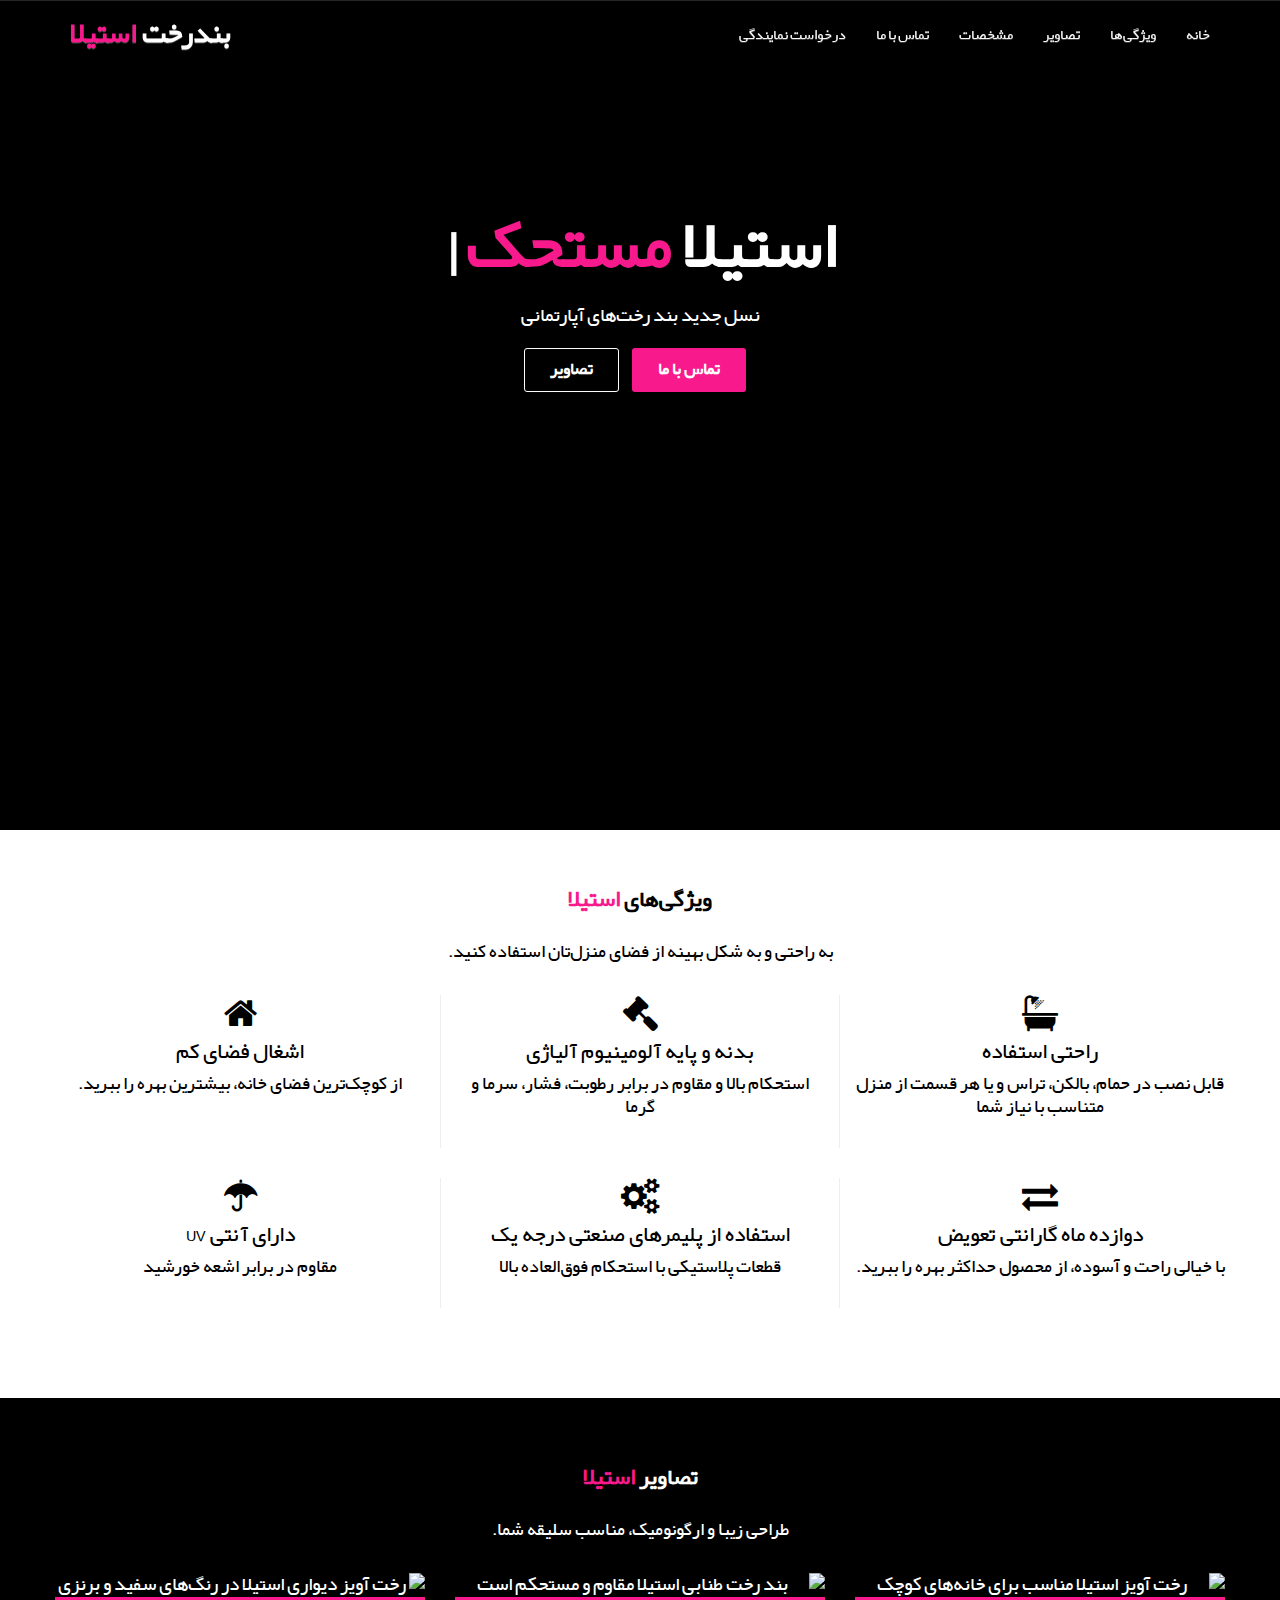
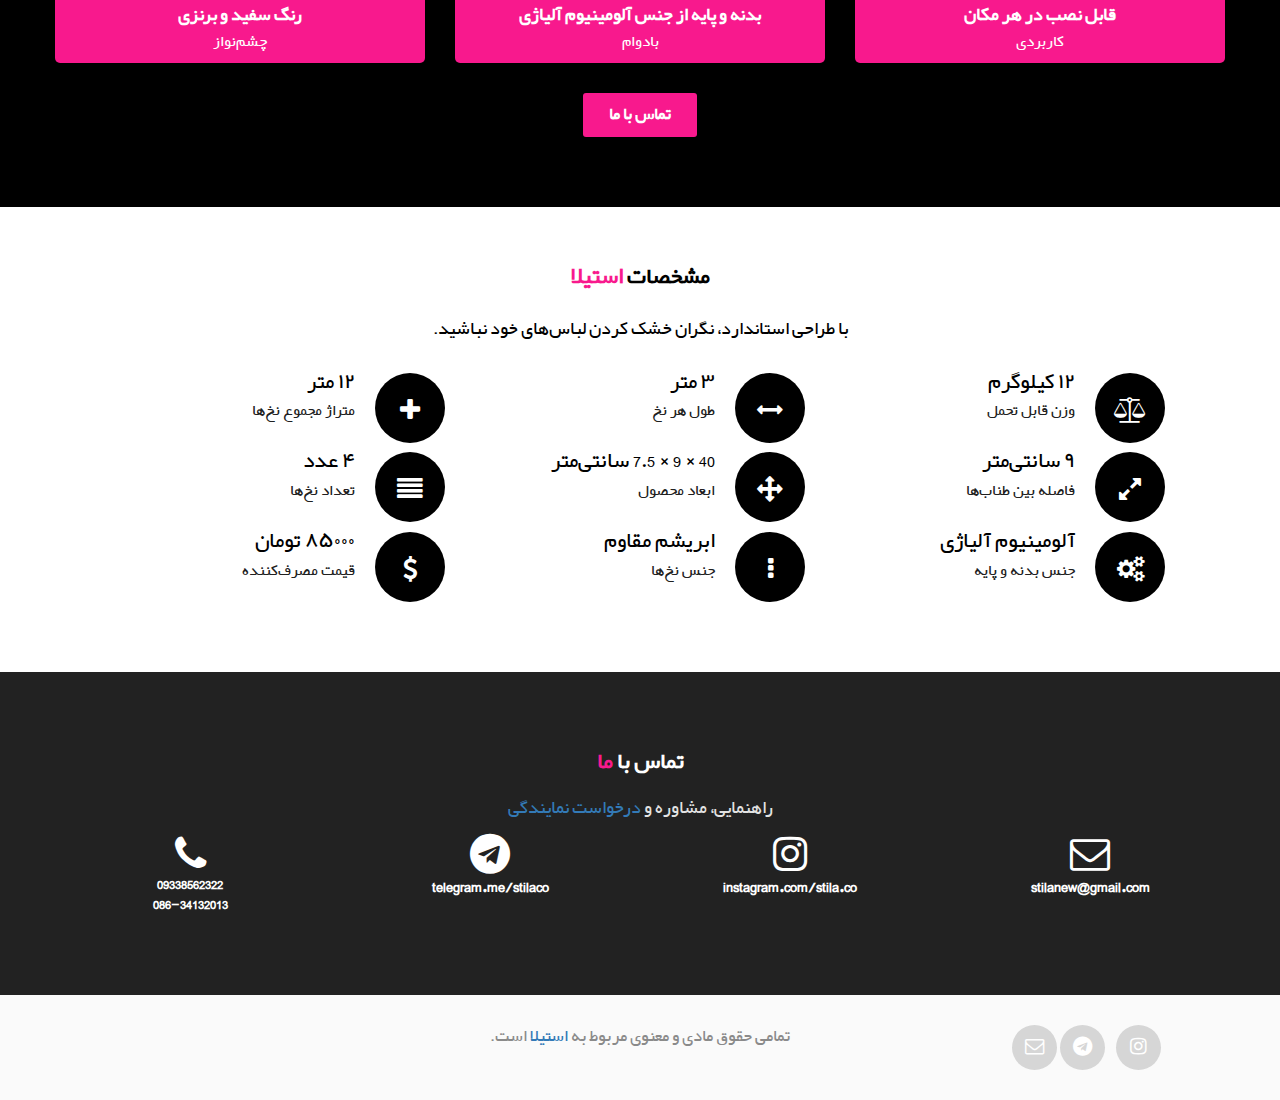
==== index.html @ daf2edff "Update price" ====
<!DOCTYPE html>
<html>
<head>
	<meta http-equiv="content-language" content="fa" />
	<meta charset="UTF-8" />
	<meta name="viewport" content="width=devidev-width, initial-scale=1.0, maximum-scale=1.0, user-scalable=no">
	<meta http-equiv="X-UA-Compatible" content="IE=edge">
	<title>بندرخت آپارتمانی استیلا | Stila</title>
  <link href="https://maxcdn.bootstrapcdn.com/font-awesome/4.7.0/css/font-awesome.min.css" rel="stylesheet">
	<link rel="stylesheet" type="text/css" href="css/magnific-popup.css">
	<link rel="stylesheet" type="text/css" href="library/bootstrap/css/bootstrap-theme.min.css">
	<link rel="stylesheet" type="text/css" href="library/bootstrap/css/bootstrap.css">
	<link rel="stylesheet" type="text/css" href="css/style.css">
  <link rel="stylesheet" type="text/css" href="css/responsive.css">
	<link rel="stylesheet" type="text/css" href="css/color/rose.css">

	<script type="text/javascript">
			window.heap=window.heap||[],heap.load=function(e,t){window.heap.appid=e,window.heap.config=t=t||{};var r=t.forceSSL||"https:"===document.location.protocol,a=document.createElement("script");a.type="text/javascript",a.async=!0,a.src=(r?"https:":"http:")+"//cdn.heapanalytics.com/js/heap-"+e+".js";var n=document.getElementsByTagName("script")[0];n.parentNode.insertBefore(a,n);for(var o=function(e){return function(){heap.push([e].concat(Array.prototype.slice.call(arguments,0)))}},p=["addEventProperties","addUserProperties","clearEventProperties","identify","removeEventProperty","setEventProperties","track","unsetEventProperty"],c=0;c<p.length;c++)heap[p[c]]=o(p[c])};
				heap.load("3567382920");
	</script>
</head>
<body class="rtl">
    <div class="preloader">
    <div class="loader theme_background_color">
        <span></span>
    </div>
</div>
<div class="wrapper">
    <nav  class=" nim-menu navbar navbar-default navbar-fixed-top">
      <div class="container">
        <div class="navbar-header">
          <button type="button" class="navbar-toggle collapsed" data-toggle="collapse" data-target="#bs-example-navbar-collapse-1">
            <span class="sr-only">تغییر ناوبری</span>
            <span class="icon-bar"></span>
            <span class="icon-bar"></span>
            <span class="icon-bar"></span>
          </button>
            <a class="navbar-brand" href="index.html">بندرخت <span class="themecolor">استیلا</span></a>
        </div>

        <div class="collapse navbar-collapse" id="bs-example-navbar-collapse-1">
          <ul class="nav navbar-nav navbar-right">
            <li><a href="#home" class="page-scroll">خانه</a></li>
            <li><a href="#features" class="page-scroll">ویژگی‌ها</a></li>
            <li><a href="#pictures" class="page-scroll">تصاویر</a></li>
             <li><a href="#specifications" class="page-scroll">مشخصات</a></li>
            <li><a href="#contactUs" class="page-scroll">تماس با ما</a></li>
			<li><a href="DealerRequest.html" class="page-scroll">درخواست نمایندگی</a></li>
          </ul>
        </div>
      </div>
    </nav>

   <section class="main-heading" id="home">
       <div class="overlay">
           <div class="container">
               <div class="row">
                   <div class="main-heading-content col-md-12 col-sm-12 text-center">
        <h1 class="main-heading-title">استیلا <span class="main-element themecolor" data-elements="مستحکم,مقاوم در برابر رطوبت,کم‌جا"></span></h1>
				<p class="main-heading-text">
					<br/>
					نسل جدید بند رخت‌های آپارتمانی
				</p>
        <div class="btn-bar">
          <a href="#contactUs" class="btn btn-custom theme_background_color page-scroll">تماس با ما</a>
          <a href="#pictures" class="btn btn-custom-outline page-scroll">تصاویر</a>
        </div>
      </div>
               </div>
           </div>
       </div>

   </section>
	 <section class="aboutus white-background black" id="features">
	     <div class="container">
	         <div class="row">
	             <div class="col-md-12 text-center black">
	                 <h3 class="title">ویژگی‌های <span class="themecolor">استیلا</span></h3>
	                 <p class="a-slog">به راحتی و به شکل بهینه از فضای منزل‌تان استفاده کنید.</p>
	             </div>
	         </div>
	         <div class="gap">

	         </div>

	         <div class="row about-box">
	          <div class="col-sm-4 text-center">
	            <div class="margin-bottom">
	              <i class="fa fa-home"></i>
	              <h4>اشغال فضای کم</h4>
	              <p class="black">از کوچک‌ترین فضای خانه، بیشترین بهره را ببرید.</p>
	            </div>
	          </div>
	          <div class="col-sm-4 about-line text-center">
	            <div class="margin-bottom">
	              <i class="fa fa-gavel"></i>
	              <h4>بدنه و پایه آلومینیوم آلیاژی</h4>
	              <p class="black">استحکام بالا و مقاوم در برابر رطوبت، فشار، سرما و گرما</p>
	            </div>
	          </div>
	          <div class="col-sm-4 text-center">
	            <div class="margin-bottom">
	              <i class="fa fa-bath"></i>
	              <h4>راحتی استفاده</h4>
	              <p class="black">قابل نصب در حمام، بالکن، تراس و یا هر قسمت از منزل متناسب با نیاز شما</p>
	            </div>
	          </div>
	        </div>

					<div class="row about-box">
					 <div class="col-sm-4 text-center">
						 <div class="margin-bottom">
							 <i class="fa fa-umbrella"></i>
							 <h4>دارای آنتی UV</h4>
							 <p class="black">مقاوم در برابر اشعه خورشید</p>
						 </div>
					 </div>
					 <div class="col-sm-4 about-line text-center">
						 <div class="margin-bottom">
							 <i class="fa fa-gears"></i>
							 <h4>استفاده از پلیمرهای صنعتی درجه یک</h4>
							 <p class="black">قطعات پلاستیکی با استحکام فوق‌العاده بالا</p>
						 </div>
					 </div>
					 <div class="col-sm-4 text-center">
						 <div class="margin-bottom">
							 <i class="fa fa-exchange"></i>
							 <h4>دوازده ماه گارانتی تعویض</h4>
							 <p class="black">با خیالی راحت و آسوده، از محصول حداکثر بهره را ببرید.</p>
						 </div>
					 </div>
				 </div>
	     </div>
	 </section>

	 <section class="recent-works text-center" id="pictures">
	  <div class="container">
	    <div class="row">
	      <div class="col-md-12">
	          <h3 class="title">تصاویر <span class="themecolor">استیلا</span></h3>
	        <p class="a-slog">طراحی زیبا و ارگونومیک، مناسب سلیقه شما.</p>
	      </div>
	    </div>

	    <div class="gap"></div>

	    <div class="row">
	      <div class="col-sm-4 port-item margin-bottom">
	        <div class="item-img-wrap">
	          <img src="http://cdn.persiangig.com/preview/GO9xUF6OtG/stila-1.jpg" class="img-responsive" alt="رخت آویز دیواری استیلا در رنگ‌های سفید و برنزی">
	          <div class="item-img-overlay">
	            <a href="http://cdn.persiangig.com/preview/GO9xUF6OtG/stila-1.jpg" class="show-image">
	              <span></span>
	            </a>
	          </div>
	        </div>
	        <div class="work-desc">
	          <h3><a href="#">رنگ سفید و برنزی</a></h3>
	          <span>چشم‌نواز</span>
	        </div>
	      </div>

	      <div class="col-sm-4 port-item margin-bottom">
	        <div class="item-img-wrap">
	          <img src="http://cdn.persiangig.com/preview/sjiJrExF4H/stila-2.jpg" class="img-responsive" alt="بند رخت طنابی استیلا مقاوم و مستحکم است">
	          <div class="item-img-overlay">
	            <a href="http://cdn.persiangig.com/preview/sjiJrExF4H/stila-2.jpg" class="show-image">
	              <span></span>
	            </a>
	          </div>
	        </div>
	        <div class="work-desc">
	          <h3><a href="#">بدنه و پایه از جنس آلومینیوم آلیاژی</a></h3>
	          <span>بادوام</span>
	        </div>
	      </div>

	      <div class="col-sm-4 port-item margin-bottom">
	        <div class="item-img-wrap">
	          <img src="http://cdn.persiangig.com/preview/E7nZvUvZP0/stila-3.jpg" class="img-responsive" alt="رخت آویز استیلا مناسب برای خانه‌های کوچک">
	          <div class="item-img-overlay">
	            <a href="http://cdn.persiangig.com/preview/E7nZvUvZP0/stila-3.jpg" class="show-image">
	              <span></span>
	            </a>
	          </div>
	        </div>
	        <div class="work-desc">
	          <h3><a href="#">قابل نصب در هر مکان</a></h3>
	          <span>کاربردی</span>
	        </div>
	      </div>
	    </div>

	    <div class="row">
	      <div class="col-md-12 text-center">
	        <a href="#contactUs" class="btn btn-custom theme_background_color">تماس با ما</a>
	      </div>
	    </div>

	  </div>
	</section>

	<section class="services white-background black" id="specifications">
	  <div class="container">
	    <div class="row text-center">
	      <div class="col-md-12">
	          <h3 class="title">مشخصات <span class="themecolor">استیلا</span></h3>
	        <p class="a-slog">با طراحی استاندارد، نگران خشک کردن لباس‌های خود نباشید.</p>
	      </div> <!-- /col -->
	    </div> <!-- /row -->
	    <div class="gap"></div>

	    <div class="row">
	      <div class="col-sm-4">
	        <div class="nim-service margin-bottom">
	          <i class="fa fa-plus"></i>
	          <div class="nim-service-detail">
	            <h4>۱۲ متر</h4>
	            <p>متراژ مجموع نخ‌ها</p>
	          </div>
	        </div>
	      </div>

	      <div class="col-sm-4">
	        <div class="nim-service margin-bottom">
	          <i class="fa fa-arrows-h"></i>
	          <div class="nim-service-detail">
	            <h4>۳ متر</h4>
	            <p>طول هر نخ</p>
	          </div>
	        </div>
	      </div>

	      <div class="col-sm-4">
	        <div class="nim-service margin-bottom">
	          <i class="fa fa-balance-scale"></i>
	          <div class="nim-service-detail">
	            <h4>۱۲ کیلوگرم</h4>
	            <p>وزن قابل تحمل</p>
	          </div>
	        </div>
	      </div>
	    </div>

	    <div class="row">
	      <div class="col-sm-4">
	        <div class="nim-service margin-bottom">
	          <i class="fa fa-align-justify"></i>
	          <div class="nim-service-detail">
	            <h4>۴ عدد</h4>
	            <p>تعداد نخ‌ها</p>
	          </div>
	        </div>
	      </div>

	      <div class="col-sm-4">
	        <div class="nim-service margin-bottom">
	          <i class="fa fa-arrows"></i>
	          <div class="nim-service-detail">
	            <h4>40 × 9 × 7.5 سانتی‌متر</h4>
	            <p>ابعاد محصول</p>
	          </div>
	        </div>
	      </div>

	      <div class="col-sm-4">
	        <div class="nim-service margin-bottom">
	          <i class="fa fa-expand"></i>
	          <div class="nim-service-detail">
	            <h4>۹ سانتی‌متر</h4>
	            <p>فاصله بین طناب‌ها</p>
	          </div>
	        </div>
	      </div>
	    </div>

        <div class="row">
	      <div class="col-sm-4">
	        <div class="nim-service margin-bottom">
	          <i class="fa fa-usd"></i>
	          <div class="nim-service-detail">
	            <h4>۸۵۰۰۰ تومان</h4>
	            <p>قیمت مصرف‌کننده</p>
	          </div>
	        </div>
	      </div>

	      <div class="col-sm-4">
	        <div class="nim-service margin-bottom">
	          <i class="fa fa-ellipsis-v "></i>
	          <div class="nim-service-detail">
	            <h4>ابریشم مقاوم</h4>
	            <p>جنس نخ‌ها</p>
	          </div>
	        </div>
	      </div>

	      <div class="col-sm-4">
	        <div class="nim-service margin-bottom">
	          <i class="fa fa-gears"></i>
	          <div class="nim-service-detail">
	            <h4>آلومینیوم آلیاژی</h4>
	            <p>جنس بدنه و پایه</p>
	          </div>
	        </div>
	      </div>
	    </div>

	  </div>
	</section>

	<section class="sub-form text-center" id="contactUs">
	  <div class="container">
	    <div class="col-md-12">
	        <h3 class="title">تماس با <span class="themecolor">ما</span></h3>
	            <p class="lead">
				راهنمایی، مشاوره و 
				<a href="DealerRequest.html" title="درخواست اخذ نمایندگی محصولات استیلا">درخواست نمایندگی</a>
				</p>
	    </div>
			<div class="row">
				 <div class="col-md-3 col-sm-6">
						 <div class="our-stats-box text-center">
								 <div class="our-stat-icon">
										 <span class="fa fa-phone"></span>
								 </div>
								 <div class="our-stat-info">
										 <h5>09338562322</h5>
										 <h5>086-34132013</h5>
								 </div>
						 </div>
				 </div>
				 <div class="col-md-3 col-sm-6">
					 <div class="our-stats-box text-center">
							 <div class="our-stat-icon">
									 <span class="fa fa-telegram"></span>
							 </div>
							 <div class="our-stat-info">
								 		<a href="https://www.telegram.me/stilaco" title="تلگرام بند رخت آپارتمانی استیلا را دنبال کنید" target="_blank">telegram.me/stilaco</a>
							 </div>
					 </div>
				 </div>
				 <div class="col-md-3 col-sm-6">
					 <div class="our-stats-box text-center">
							 <div class="our-stat-icon">
									 <span class="fa fa-instagram"></span>
							 </div>
							 <div class="our-stat-info">
										<a href="https://www.instagram.com/stila.co" title="اینستاگرام بندرخت دیواری استیلا را دنبال کنید" target="_blank">instagram.com/stila.co</a>
							 </div>
					 </div>
				 </div>
				 <div class="col-md-3 col-sm-6">
					 <div class="our-stats-box text-center">
							 <div class="our-stat-icon">
									 <span class="fa fa-envelope-o"></span>
							 </div>
							 <div class="our-stat-info">
										<a href="mailto:stilanew@gmail.com?Subject=feedback%20via%20stilaco.com" target="_blank" title="نظرات و پیشنهادات خود را برای ما ارسال کنید">stilanew@gmail.com</a>
							 </div>
					 </div>
				 </div>
			</div>
	  </div>
	</section>

	<footer class="site-footer section-spacing text-center " id="contactUs">
	  <div class="container">
	    <div class="row">
	      <div class="col-md-3">

	      </div>
	      <div class="col-md-6"> <small>تمامی حقوق مادی و معنوی مربوط به<a href="http://stilaco.com"> استیلا </a>است.</small></div>
	      <div class="col-md-3">
	        <ul class="social">
	          <li><a href="https://www.instagram.com/stila.co" target="_blank" title="اینستاگرام استیلا را دنبال کنید"><i class="fa fa-instagram "></i></a></li>
	          <li><a href="https://www.telegram.me/stilaco" target="_blank" title="از طریق تلگرام رخت آویز استیلا با ما در ارتباط باشید"><i class="fa fa-telegram"></i></a></li>
	          <li><a href="mailto:stilanew@gmail.com?Subject=feedback%20via%20stilaco.com" target="_blank" title="نظرات و پیشنهادات خود را برای ما ارسال کنید"><i class="fa fa-envelope-o"></i></a></li>
	        </ul>
	      </div>
	    </div>
	  </div>
	</footer>
</div>

	<script src="library/modernizr.custom.97074.js"></script>
	<script src="library/jquery-1.11.3.min.js"></script>
	<script src="library/bootstrap/js/bootstrap.js"></script>
	<script type="text/javascript" src="js/jquery.easing.1.3.js"></script>
	<script src="js/plugins.js"></script>
	<script src="js/typed.js"></script>
	<script src="js/fappear.js"></script>
	<script src="js/common.js"></script>

</body>


</html>
---- css/style.css ----
/*
++++++++++++++++++++++++++++++++++++++++++++++++++++++
AUTHOR : Vijayan PP
PROJECT : Nim-MUTLIT PURPOSE LANDING PAGE TEMPLATE
VERSION : 1.1
++++++++++++++++++++++++++++++++++++++++++++++++++++++
*/



/*++++++++++++++++++++++++++++++++++++++++++++++++++++++
	INDEX
++++++++++++++++++++++++++++++++++++++++++++++++++++++
	1> IMPORT FONTS
	2> RESET
	3> GENERAL
        4> TYPOGRAPHY
        5> BUTTON
        6> PRELOADER
	7> NAVIGATION
        8> MAIN HEADER
        9> ABOUT US
       10> OUR WORKS
       11> OUR TEAM
       12> INSPIRATION
       13> TESTIMONIAL
       14> OUR STATS
       15> SERVICES
       16> CONTACT US
       17> SITE-FOOTER
       18> ANIMATION


-------------------------------------------------------*/





/*++++++++++++++++++++++++++++++++++++++++++++++++++++++
	IMPORT FONTS
++++++++++++++++++++++++++++++++++++++++++++++++++++++*/
@font-face{font-family:'yekan';src:url('../font/Yekan/Yekan.eot');src:url('../font/Yekan/Yekan.eot?#iefix') format('embedded-opentype'),url('../font/Yekan/Yekan.woff') format('woff'),url('../font/Yekan/Yekan.ttf') format('truetype'),url('../font/Yekan/Yekan.svg') format('svg');font-weight:normal;font-style:normal}

@import url('http://fonts.googleapis.com/css?family=Roboto:400,900italic,900,700italic,700,500italic,500,400italic,300italic,300,100italic,100');
@import url('http://fonts.googleapis.com/css?family=Open+Sans:300italic,400italic,600italic,700italic,800italic,400,300,600,700,800');


/*++++++++++++++++++++++++++++++++++++++++++++++++++++++
	RESET
++++++++++++++++++++++++++++++++++++++++++++++++++++++*/

*{
	padding: 0;
	margin: 0;
	vertical-align: baseline;
}

html
{
    -webkit-font-smoothing:antialiased;
}

body,div,dl,dt,dd,ul,ol,li,h1,h2,h3,h4,h5,h6,pre,form,fieldset,p,blockquote,hr,th,td {
	margin:0;
	padding:0;
}

/*++++++++++++++++++++++++++++++++++++++++++++++++++++++
	GENERAL
++++++++++++++++++++++++++++++++++++++++++++++++++++++*/
body {
	color: #fff;
	font: normal 16px "Roboto", "Helvetica Neue", Helvetica, Arial, sans-serif;
	font-weight: 300;
	background-color: #000;
	overflow-x: hidden;
	line-height: 1.5;
  font-family: yekan,'Lato', sans-serif;
	text-rendering: optimizeLegibility !important;
	-webkit-font-smoothing: antialiased !important;

}



h1 strong{
	font-weight: 900;
}
h2{
	;
	line-height: 20px;
	margin:  0;
}
h3{
font-size: 1.2em;
font-weight: 900;
}

h5{

	font-weight: 700;
	line-height: 20px;
}
p{
font-family: yekan,'Open Sans', sans-serif;
font-size:0.93em;
}


a{
  text-decoration: none !important;
  transition:all 0.3s linear;
  -webkit-transition:all 0.3s linear;
  -moz-transition:all 0.3s linear;
  -ms-transition:all 0.3s linear;
   -o-transition:all 0.3s linear;

}
ul
{
    list-style: none;
    margin:0;
    padding:0;
}
.rtl{direction:rtl}
.ltr{direction:ltr}
.text-capitalize
{
    text-transform: uppercase;
}

p.intro{
	font-size:0.9em;
	margin: 14px 0;
	line-height: 24px;
	font-family: yekan,'Open Sans', sans-serif;
}
.relative
{
    position:relative;
}
.wrapper
{
    width:100%;
    height:100%;
    position:relative;

}

.rightText
{
text-align:justify;
}
.leftText
{
  text-align:left;
}
.RightText
{
   text-align:right;
}
.top10
{
    margin-top:1.2em;
}
.top20
{
  margin-top:1.3em;
}
.top30
{
  margin-top:2em;
}
.top40
{
    margin-top:2.2em;
}

.margin-top {
	margin-top: 30px;
}
.margin-bottom {
	margin-bottom: 30px;
}

.a-slog {
	font-size:0.93em;
	max-width: 450px;
	margin:0 auto;
        padding-top:10px;
}

.gap
{
    width:100%;
    height:2em;
}
.title {
	font-weight: 700;
	letter-spacing: 0.02em;
	text-transform: uppercase;
	font-family: yekan,'Roboto Slab', serif;
	margin-bottom: 20px;
}
.scroll-block {
  height: 100%;
  overflow-x: hidden;
  overflow-y: auto;
  -webkit-overflow-scrolling: touch;
}
/*	TYPOGRAPHY
------------------------------*/
h1, h2, h3, h4, h5, h6,
.h1, .h2, .h3, .h4, .h5, .h6{
	font-family: yekan,'Roboto', sans-serif;
	margin: 0;
}

/*	BUTTON
------------------------------*/
.btn {
    font-size: 14px;
    font-family: yekan,'Source Sans Pro', sans-serif;
    text-transform: uppercase;
    border-radius: 0;
}
.btn:focus,.btn:active {
    outline: none;
    color: #ffffff;
}
.btn-custom{
	border-radius: 3px;
	padding: 0.8em 1.8em;
	color: #fff;
	font-weight: 700;
	-webkit-transition: all .5s ease-out;
	-moz-transition: all .5s ease-out;
	transition: all .5s ease-out;
	text-transform: uppercase;
}
.btn-custom:hover,.btn-custom:focus{
    color: #fff;
}
.btn-custom-outline {
	border-radius: 3px;
	padding: 0.8em 1.8em;
	color: #fff;
	font-weight: 700;
	-webkit-transition: all .5s ease-out;
	transition: all .5s ease-out;
	text-transform: uppercase;
	background-color: transparent;
	border-color: #ffffff;
}
.btn-custom-outline:hover,.btn-custom-outline:focus{
	color: #ffffff;
	background-color: rgba(255,255,255,.5);
}
.btn-bar a{
	margin-right: 10px;
}

/*	PRELOADER
------------------------------*/

div.preloader {
    position: fixed;
    left: 0;
    top: 0;
    z-index: 9999;
    width: 100%;
    height: 100%;
    overflow: visible;
    background-color: #f7f7f7;
}

@-webkit-keyframes loader {
    0%, 10%, 100% {
        width: 80px;
        height: 80px;
    }
    65% {
        width: 150px;
        height: 150px;
    }
}

@keyframes loader {
    0%, 10%, 100% {
        width: 80px;
        height: 80px;
    }
    65% {
        width: 150px;
        height: 150px;
    }
}

.loader {
    position: absolute;
    top: 50%;
    left: 50%;
    width: 80px;
    height: 80px;
    -webkit-transform: translate(-50%, -50%) rotate(45deg) translate3d(0, 0, 0);
    transform: translate(-50%, -50%) rotate(45deg) translate3d(0, 0, 0);
    -webkit-animation: loader 1.2s infinite ease-in-out;
    animation: loader 1.2s infinite ease-in-out;
    border-radius:50%;
    -webkit-border-radius:50%;
    -moz-border-radius:50%;
}

.loader span {
    position: absolute;
    display: block;
    width: 40px;
    height: 40px;
    left:50%;
    margin-left:-20px;
    top:50%;
    margin-top:20px;
    border-radius:50%;
    -webkit-animation: loaderBlock 1.2s infinite ease-in-out both;
    animation: loaderBlock 1.2s infinite ease-in-out both;
    background:#000;
}

.loader span:nth-child(1) {
    top: 0;
    left: 0;
}

.loader span:nth-child(2) {
    top: 0;
    right: 0;
    -webkit-animation: loaderBlockInverse 1.2s infinite ease-in-out both;
    animation: loaderBlockInverse 1.2s infinite ease-in-out both;
}

.loader span:nth-child(3) {
    bottom: 0;
    left: 0;
    -webkit-animation: loaderBlockInverse 1.2s infinite ease-in-out both;
    animation: loaderBlockInverse 1.2s infinite ease-in-out both;
}

.loader span:nth-child(4) {
    bottom: 0;
    right: 0;
}


/*	RAMSH-STYLE STARTS HERE
------------------------------*/

/* Navigation */
.nim-menu{
	padding: 10px;
	transition: all 0.8s;
        background:#000;
        border-bottom:none;
        transition:all 0.4s ease-in;
        -webkit-transition:all 0.4s ease-in;
        -moz-transition:all 0.4s ease-in;
        -ms-transition:all 0.4s ease-in;

}

.nim-menu a.navbar-brand {
text-transform: uppercase;
font-size: 1.5em;
font-weight: 900;
color:#fff;
}


.navbar-nav > li{float:right}
.nim-menu.navbar-default .navbar-nav > li > a {

	color: #fafafa;
	letter-spacing: 1px;
        font-size:.73em;
       //text-shadow:1px 0px rgba(0,0,0,0.5);
}

.navbar-default .navbar-nav > .active > a,
.navbar-default .navbar-nav > .active > a:hover,
.navbar-default .navbar-nav > .active > a:focus {

	background-color: transparent;
	font-weight: 700;

}

.navbar-toggle {
	border-radius:20%;
        transition:all 1s;

	}
.navbar-default .navbar-toggle:hover,
.navbar-default .navbar-toggle:focus {
	box-shadow:2px 2px 3px 3px rgba(0,0,0,0.4);
        -webkit-box-shadow:2px 2px 3px 3px rgba(0,0,0,0.4);
        -moz-box-shadow:2px 2px 3px 3px rgba(0,0,0,0.4);
        -ms-box-shadow:2px 2px 3px 3px rgba(0,0,0,0.4);
	}
.navbar-default .navbar-toggle:hover>.icon-bar {
	background-color: #FFF;
	}



/*	MAIN HEADING
------------------------------*/



.main-heading
{
   background: url("http://cdn.persiangig.com/preview/OZWYBVAGw1/Stila_main_bg_2.jpg") center center no-repeat;
	background-size:contain;
	background-attachment: fixed;
	color: #cfcfcf;
        margin-top:80px;
}

.overlay{
	background: -moz-linear-gradient(top,  rgba(0,0,0,0.8) 0%, rgba(0,0,0,0.73) 17%, rgba(0,0,0,0.66) 35%, rgba(0,0,0,0.55) 62%, rgba(0,0,0,0.4) 100%); /* FF3.6+ */
	background: -webkit-gradient(linear, left top, left bottom, color-stop(0%,rgba(0,0,0,0.8)), color-stop(17%,rgba(0,0,0,0.73)), color-stop(35%,rgba(0,0,0,0.66)), color-stop(62%,rgba(0,0,0,0.55)), color-stop(100%,rgba(0,0,0,0.4))); /* Chrome,Safari4+ */
	background: -webkit-linear-gradient(top,  rgba(0,0,0,0.8) 0%,rgba(0,0,0,0.73) 17%,rgba(0,0,0,0.66) 35%,rgba(0,0,0,0.55) 62%,rgba(0,0,0,0.4) 100%); /* Chrome10+,Safari5.1+ */
	background: -o-linear-gradient(top,  rgba(0,0,0,0.8) 0%,rgba(0,0,0,0.73) 17%,rgba(0,0,0,0.66) 35%,rgba(0,0,0,0.55) 62%,rgba(0,0,0,0.4) 100%); /* Opera 11.10+ */
	background: -ms-linear-gradient(top,  rgba(0,0,0,0.8) 0%,rgba(0,0,0,0.73) 17%,rgba(0,0,0,0.66) 35%,rgba(0,0,0,0.55) 62%,rgba(0,0,0,0.4) 100%); /* IE10+ */
	background: linear-gradient(to bottom,  rgba(0,0,0,0.8) 0%,rgba(0,0,0,0.73) 17%,rgba(0,0,0,0.66) 35%,rgba(0,0,0,0.55) 62%,rgba(0,0,0,0.4) 100%); /* W3C */
	filter: progid:DXImageTransform.Microsoft.gradient( startColorstr='#cc000000', endColorstr='#66000000',GradientType=0 ); /* IE6-9 */
	//background-attachment: fixed;
        height:auto;
        height:100%;
        position:relative;
}

.overlay > .container
{
    padding:170px 0px;
}

.main-heading >.overlay
{
    height: 750px;
}
p.lead
{
   position:relative;
   top:5px;
   color:#e3e3e3;
   font-size:0.93em;

}

.main-heading-content {
	-webkit-transform: translateY(-50%);
	-ms-transform: translateY(-50%);
	transform: translateY(-50%);
	position: absolute;
	top: 30%;
	left: 0;
	right: 0;
}

.main-heading-title {
	font-weight: 900;
	color: #ffffff;
	text-transform: uppercase;
	font-size:3.5em;
	text-shadow: rgba(0,0,0,0.498039) 2px 2px 2px;
	letter-spacing: 0.02em;

}
.main-heading-title span {
	margin-left: 6px;
}
.main-heading-text {
	font-size: 16px;
	color: #ffffff;
	margin-bottom: 20px;
}
.main-cursor {
	opacity: 1;
	-webkit-animation: blink .6s infinite;
	-moz-animation: blink .6s infinite;
	-ms-animation: blink .6s infinite;
	-o-animation: blink .6s infinite;
	animation: blink .6s infinite;
}

/*----------------ABOUT US

-------------------------------------------------------*/
.aboutus>.container
{
    padding:60px 0px;

}



 .about-box {
	overflow: hidden;
	clear: both;
	margin-bottom: 30px;
}
.about-box i {
	font-size: 36px;
}
.about-box .about-line {
	border-left: 1px solid #eee;
	border-right: 1px solid #eee;
}
.about-box h4
{
    padding-top:10px;
}
.about-box p{
	font-size:0.93em;
        padding-top:10px;
}

/*----------------OUR WORKS

-------------------------------------------------------*/

.recent-works>.container
{
    padding:70px 0px;
}

.item-img-wrap{
    position: relative;
    text-align: center;
    overflow: hidden;
}
.item-img-wrap img{
    -webkit-transition:all 200ms linear;
    -moz-transition:all 200ms linear;
    -o-transition:all 200ms linear;
    -ms-transition:all 200ms linear;
    transition:all 200ms linear;

}
.item-img-overlay{
    position: absolute;
    width:100%;
    height: 100%;
    left: 0;
    top: 0;

}
.item-img-overlay span{
    width: 100%;
    height: 100%;
    position: absolute;
    top: 0;
    left: 0;
    background:#222 url("http://cdn.persiangig.com/preview/fJHPLr3Qp6/plus.png") center center no-repeat;
    -ms-filter: "progid:DXImageTransform.Microsoft.Alpha(Opacity=0)";
    filter: alpha(opacity=0);
    opacity: 0;
    z-index:99;
    -webkit-transition: opacity 250ms linear;
    transition: opacity 250ms linear;
}
.item-img-wrap:hover .item-img-overlay span{
    opacity: 0.6;

}
.item-img-wrap:hover img{
    -moz-transform: scale(1.1);
    -webkit-transform: scale(1.1);
    -o-transform: scale(1.1);
    transform: scale(1.1);
}

.work-desc{
    width: 100%;
    padding: 10px 20px;
    border-top: none;
    -webkit-border-bottom-right-radius: 5px;
	-webkit-border-bottom-left-radius: 5px;
	-moz-border-radius-bottomright: 5px;
	-moz-border-radius-bottomleft: 5px;
	border-bottom-right-radius: 5px;
	border-bottom-left-radius: 5px;
    position: relative;
}
.work-desc h3{
    margin: 0;
    padding: 0;
    font-size: 0.93em;
    font-weight: 700;
    text-transform: capitalize;
    font-family: yekan,'Roboto Slab', serif;
    margin-bottom: 5px;

}

.work-desc h3 a
{
    color:#fff;
}
.work-desc span {
	margin-top: 10px;
        font-size:0.82em;
}



/*----------------OUR TEAM

-------------------------------------------------------*/
.our-team>.container
{
    padding:70px 0px;
}

.our-team h4  {
    font-family: yekan,'Roboto Slab', serif;
   }

.our-team h4,.our-team h5
{
    padding-top:15px;
}
.our-team p{
	font-size:0.83em;
        padding-top:15px;
}
.list-inline a
{
    color:#000;
}

/*----------------INSPIRATION

-------------------------------------------------------*/
.inspiration
{
 background:url("../images/img-1.jpg");
 background-position: center center;
 background-attachment: fixed;
 background-size:cover;
}
.inspiration >.overlay.container
{
    padding:80px 0px;
}

.subheading h4 {
	color: #ffffff;
	font-style: italic;
	font-family: yekan,'Roboto Slab', serif;
}
.intermediate-container .heading h2 {
	font-size: 40px;
	line-height: 47px;
	text-transform: uppercase;
	margin-top: 30px;
	color: #ffffff;
	margin-bottom: 20px;
	font-weight: 700;
}

/*	TESTIMONIAL
------------------------------*/
.client-testimonial
{
 background:url("../images/img-2.jpg");
 background-position: center center;
 background-attachment: fixed;
 background-size:cover;
}

.client-testimonial .container
{
 padding:70px 0px;
}


#testimonial {
	padding: 30px 0;
}
#testimonial .item{
    display: block;
    width: 100%;
    height: auto;
}

#testimonial .item p {
	font-weight: 400;
	margin: 30px 0;
	color: #d1d1d1;
}

/*	STATS
------------------------------*/
.our-stats {
    background: #35434f;
}

.our-stats>.container
{
    padding:60px 0px;
}

.our-stat-icon .fa {
    font-size: 40px;
    color: #fff;
}

/*.our-stat-info span {
    color: #fff;
    font-size: 32px;
    margin: 1em 0;
    line-height: 60px;
}*/

.our-stat-info h5 {
    color: #fff;
    text-transform: uppercase;
    margin: 0 0;
}

.our-stat-info a {
    color: #fff;
		font-weight: 700;
}

.our-stat-info a:hover {
    color: #f8198d;
}

/*  Services
----------------------------------------------------------------------------- */
.services >.container
{
    padding:60px;
}

.nim-service i.fa {
	float: right;
	font-size:1.6em;
	width: 70px;
        height:70px;
        background:#000;
        border-radius:50%;
        color:#fff;
        text-align: center;
        padding-top:25px;
        transition:all 200ms ease-in;
        -webkit-transition:all 200ms ease-in;
        -moz-transition:all 200ms ease-in;
        -ms-transition:all 200ms ease-in;
}
.nim-service .nim-service-detail {
	margin-right:90px;
}
.nim-service .nim-service-detail h4 {
font-family: yekan,'Roboto Slab', serif;
}
.nim-service .nim-service-detail p {
	color: #9aa7af;
        margin-top:10px;
        font-size:0.83em;
        color:#202020;
}

.nim-service:hover>i.fa
{
    background:#fff;
    color:#000;
    box-shadow:2px 3px 5px 8px rgba(0,0,0,0.3);
    -webkit-box-shadow:2px 3px 5px 2px rgba(0,0,0,0.3);
    -moz-box-shadow:2px 3px 5px 2px rgba(0,0,0,0.3);
    -ms-box-shadow:2px 3px 5px 2px rgba(0,0,0,0.3);
}

/*----------------CONTACTUS

-------------------------------------------------------*/
.sub-form
{
    background:#222;
}
.sub-form>.container
{
    padding:80px 0px;
}

.form-control::-webkit-input-placeholder {
 color: #8A8A8A;
}
 .form-control:-moz-placeholder {
 color: #8A8A8A;
}
 .form-control::-moz-placeholder {
 color: #8A8A8A;
}
 .form-control:-ms-input-placeholder {
 color: #8A8A8A;
}

.form-control {
  background-color: #222;
  color: #4c4c4c;
  box-shadow: none;
  height: 60px;
  font-weight: 400;
  font-size: 16px;
  padding: 0 1.5em;
}
#mc-form
{
    margin-top:50px;
    margin-left:auto;
    margin-right:auto;

}

.form-control:focus {
  border-color: #fa5454;
  outline: 0;
  box-shadow: none;
}

.center-block
{
    margin-left:auto;
    margin-right:auto;
}

.sub-form .btn
{
    padding: 1em;
}

#mc-form .btn-default
{
    height: 60px;
}

#mc-notification {
  margin: 0.75em 0 0;
  font-weight: 400;
  color: #8A8A8A;
  font-size: 17px;
}

.error { color: #FF4C4C !important; }

.valid { color: #4CAF50 !important; }

.error i,
.valid i { padding-right: .5em; }

/*----------------SITE FOOTER

-------------------------------------------------------*/
.site-footer
{
    background:#fafafa;
    font-size:0.93em;
}
.site-footer >.container
{
    padding:30px 0px;
}

.site-footer small
{
    display: inline-block;
}

.footer-links,.site-footer small
{
    margin: 0 0 .75em;
}

.site-footer small,.footer-links a
{
  color: #8A8A8A;
  font-weight: 300;
  font-size:0.93em;
}

.footer-links a:hover
{
    color: #fa5454;
}

.footer-links a:first-child
{
    padding-right: .4em;
}

/*----------------SOCIAL

-------------------------------------------------------*/

.social li {
  display: inline-block;
  padding-right: .5em;
  text-align: center;
}

.social li:last-child { padding-right: 0; }

.social li a {
  display: block;
  width: 45px;
  height: 45px;
  line-height: 45px;
  color: #fff;
  border-radius: 50%;
  position: relative;
  transition: all .8s ease;
  font-size: 1.3em;
  background: #D6D6D6;
}

.social li a:hover {

  background:#000;
}


/*----------------ANIMATIONS

-------------------------------------------------------*/
@-webkit-keyframes blink {
    0% { opacity: 1; }
    50% { opacity: 1; }
    50.01% { opacity: 0; }
    100% { opacity: 0; }
}
@-moz-keyframes blink {
    0% { opacity: 1; }
    50% { opacity: 1; }
    50.01% { opacity: 0; }
    100% { opacity: 0; }
}
@-ms-keyframes blink {
    0% { opacity: 1; }
    50% { opacity: 1; }
    50.01% { opacity: 0; }
    100% { opacity: 0; }
}
@-o-keyframes blink {
    0% { opacity: 1; }
    50% { opacity: 1; }
    50.01% { opacity: 0; }
    100% { opacity: 0; }
}
@keyframes blink {
    0% { opacity: 1; }
    50% { opacity: 1; }
    50.01% { opacity: 0; }
    100% { opacity: 0; }
}

.owl-carousel.owl-theme .item{direction:rtl}
---- css/responsive.css ----
/*
++++++++++++++++++++++++++++++++++++++++++++++++++++++
[ RESPONSIVE STYLESHEET ]
AUTHOR : VIJAYAN PP
PROJECT : Nim
VERSION : 1.1
++++++++++++++++++++++++++++++++++++++++++++++++++++++
*/


/*......................................................
	DESKTOP LAYOUT
........................................................*/
@media only screen and (max-width: 900px){
    .ramsh-menu ul li:last-child::after{
        display:none;
    }
    
}


/*......................................................
	MOBILE LAYOUT
........................................................*/
---- css/color/rose.css ----
/*
++++++++++++++++++++++++++++++++++++++++++++++++++++++
AUTHOR : Vijayan PP
PROJECT :Nim
VERSION : 1.1
++++++++++++++++++++++++++++++++++++++++++++++++++++++
*/

.themecolor
{
    color:#f8198d;/*Defines the theme color*/
}

.theme_background_color,#downloadbt:hover
{
    background-color:#f8198d; /*Defines the theme bakcground color*/
}

.borderColor
{
    border-color:#000;/*Defines the color of the border*/
}
.nim-menu.navbar-default .navbar-nav > li > a:hover
 {
color:#f8198d;
}
.social li a:hover
{
    color:#f8198d;
}
.sub-footer
{
    border-top-color:#f8198d;
}

.work-desc
{
    background:#f8198d;
}
.work-desc h3
{
    color:#fff;
}


.black
{
    color:#000;
}

.white
{
    color:#fff;
}
.black-background
{
    background-color:#000;
}

.white-background
{
    background-color:#fff;
}

.grey
{
    color:#676565;
}
.grey_background_color
{
    background-color:#676565;
}

.sectionTitle hr
{
  border-color:#f8198d; 
}

.sectionTitle .line{
    border-color:#fff;
}

.sectionTitle .line hr
{
    border-color:#dbdbdb;
}

ol.type li a:hover{ color:#f8198d;}

.ramsh-menu.navbar-default .navbar-nav > li > a:hover,a.fa.fa-angle-down:hover,.navbar-default .navbar-nav > .active > a,.navbar-default .navbar-nav > .active > a:hover, 
.navbar-default .navbar-nav > .active > a:focus
{
    color:#f8198d;
}

.navbar-toggle
{
 
 color:#f8198d;
}

.owl-theme .owl-controls .owl-page.active span, 
.owl-theme .owl-controls.clickable .owl-page:hover span,#contactbtn:hover {
	
	background:#f8198d;
}
.owl-theme .owl-controls .owl-page.active span{
	background:#f8198d;
}
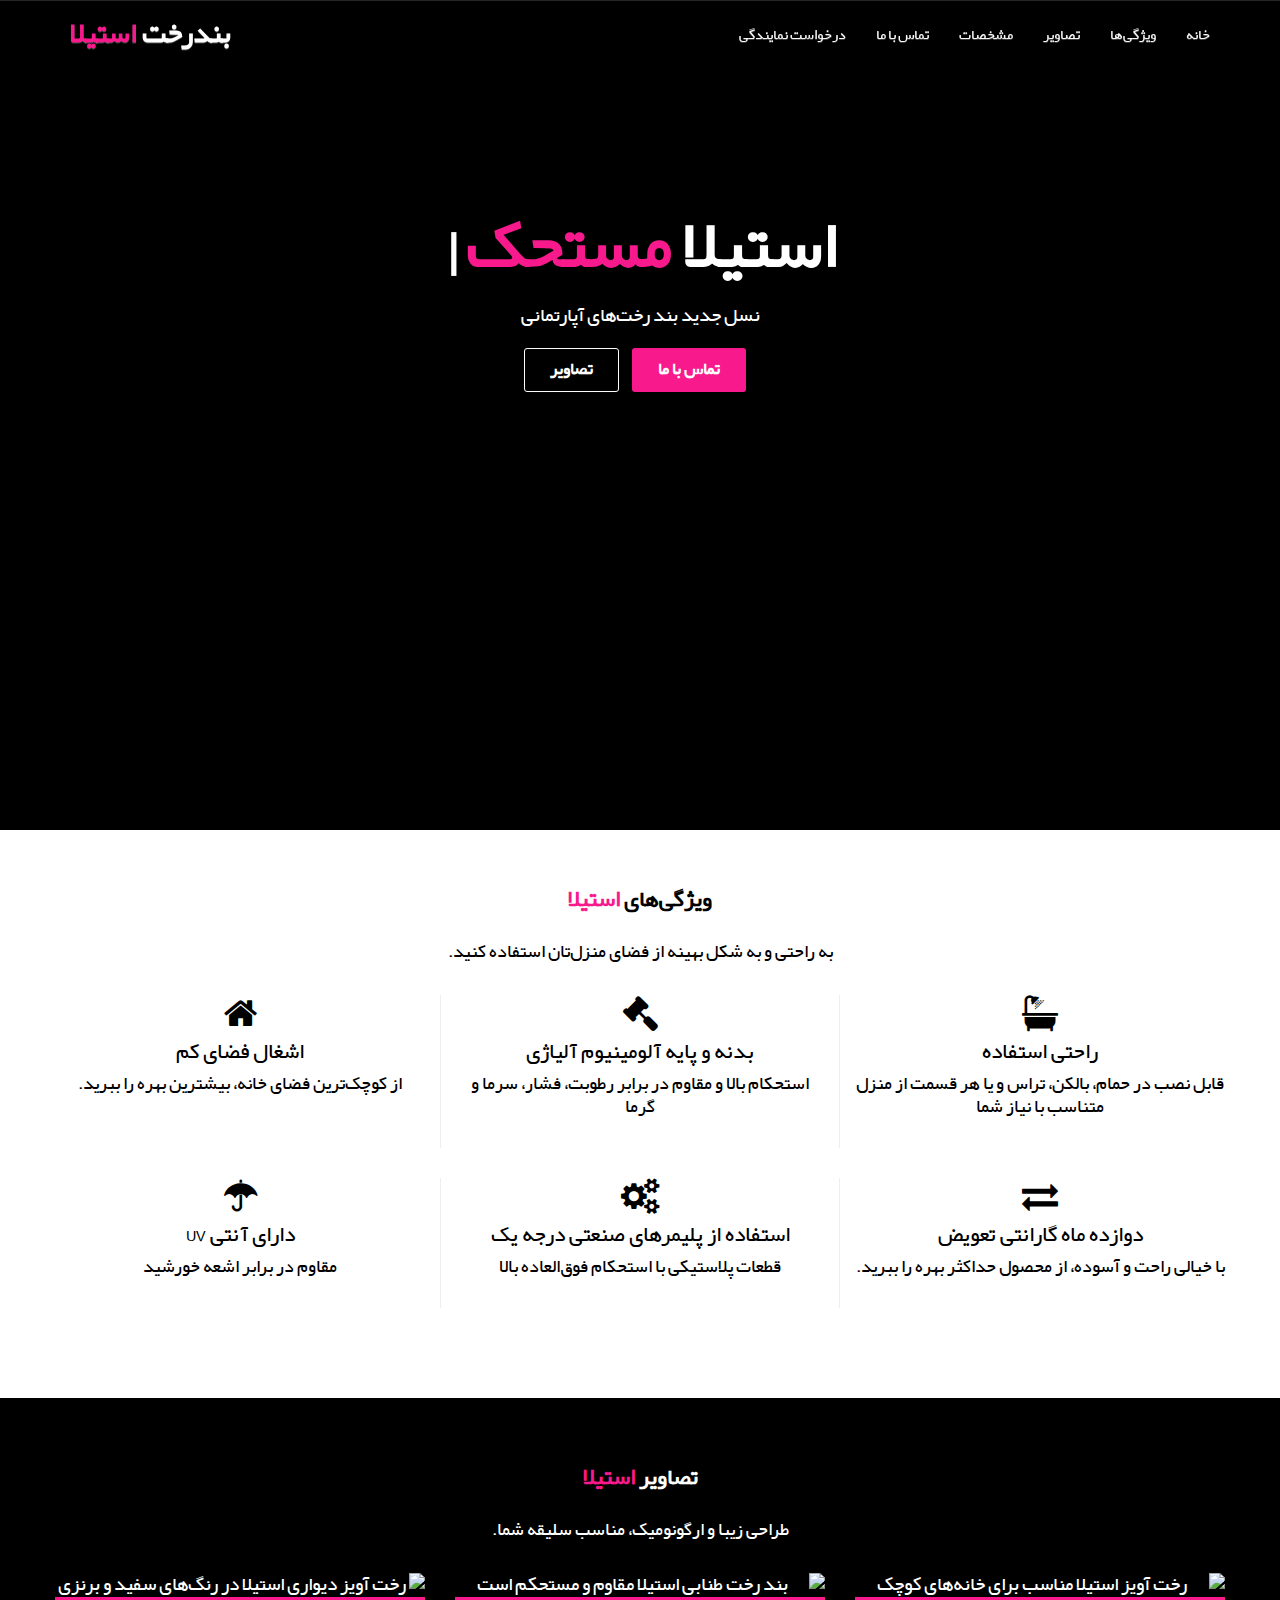
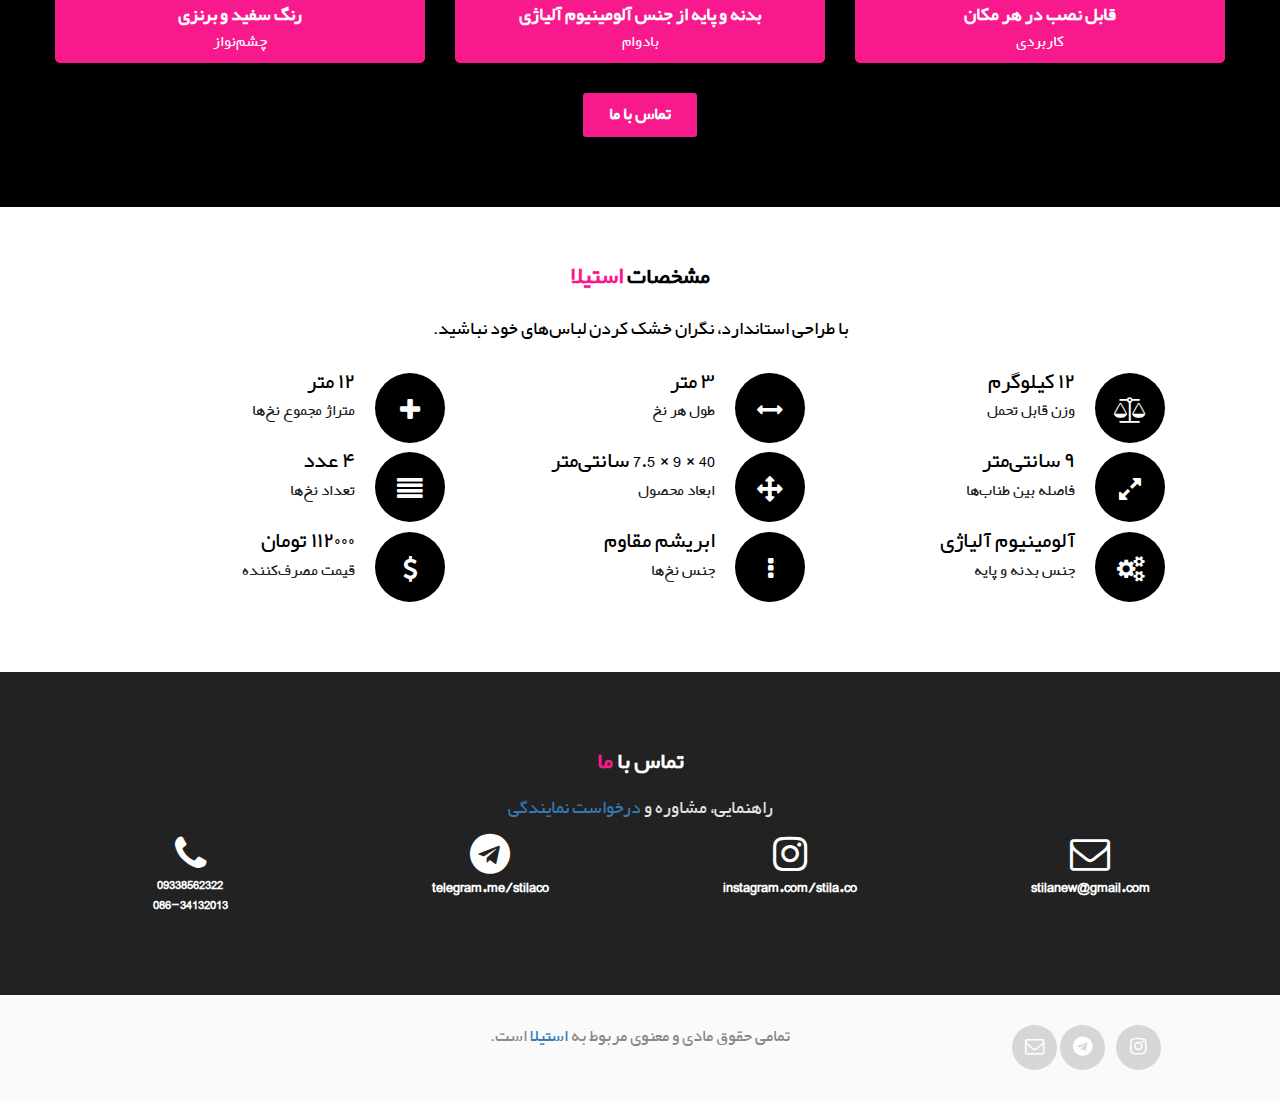
==== commit a34a8101: "Update price" ====
--- a/index.html
+++ b/index.html
@@ -279,7 +279,7 @@
 	        <div class="nim-service margin-bottom">
 	          <i class="fa fa-usd"></i>
 	          <div class="nim-service-detail">
-	            <h4>۸۵۰۰۰ تومان</h4>
+	            <h4>۱۱۲۰۰۰ تومان</h4>
 	            <p>قیمت مصرف‌کننده</p>
 	          </div>
 	        </div>
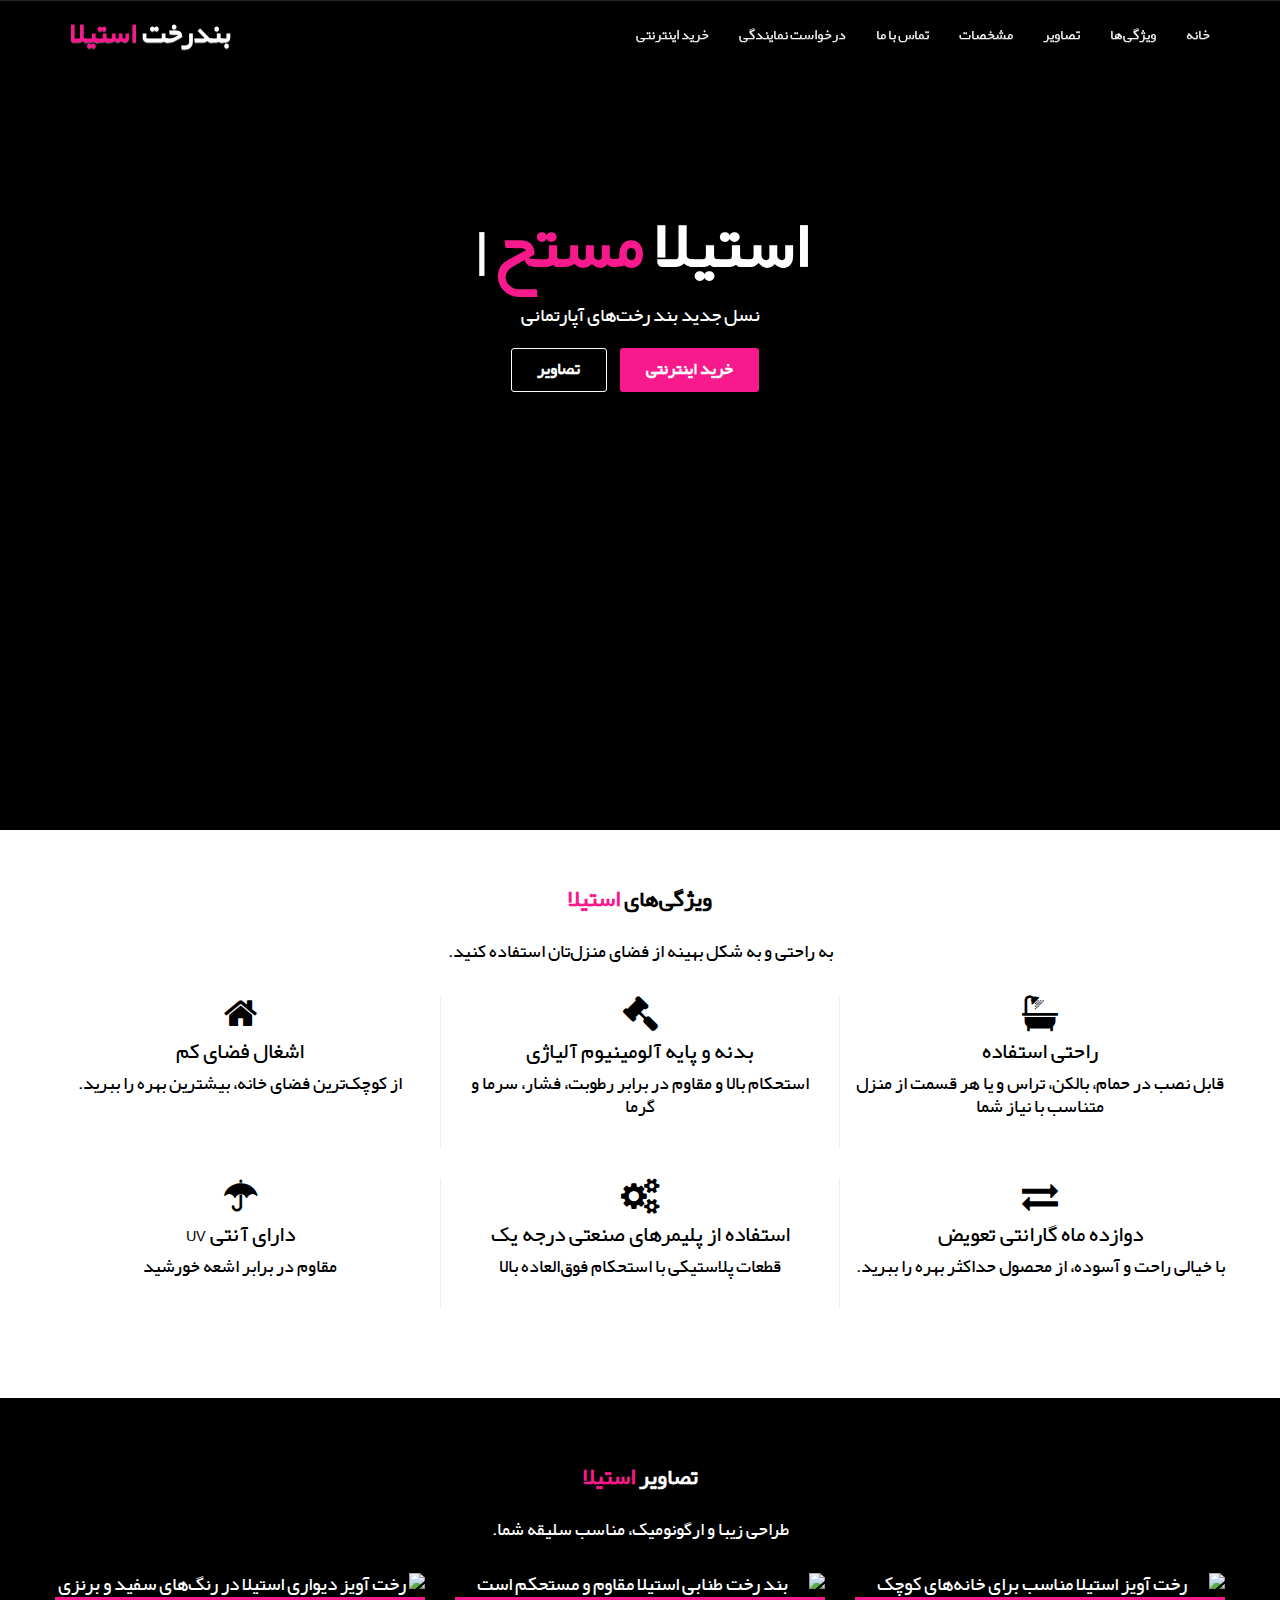
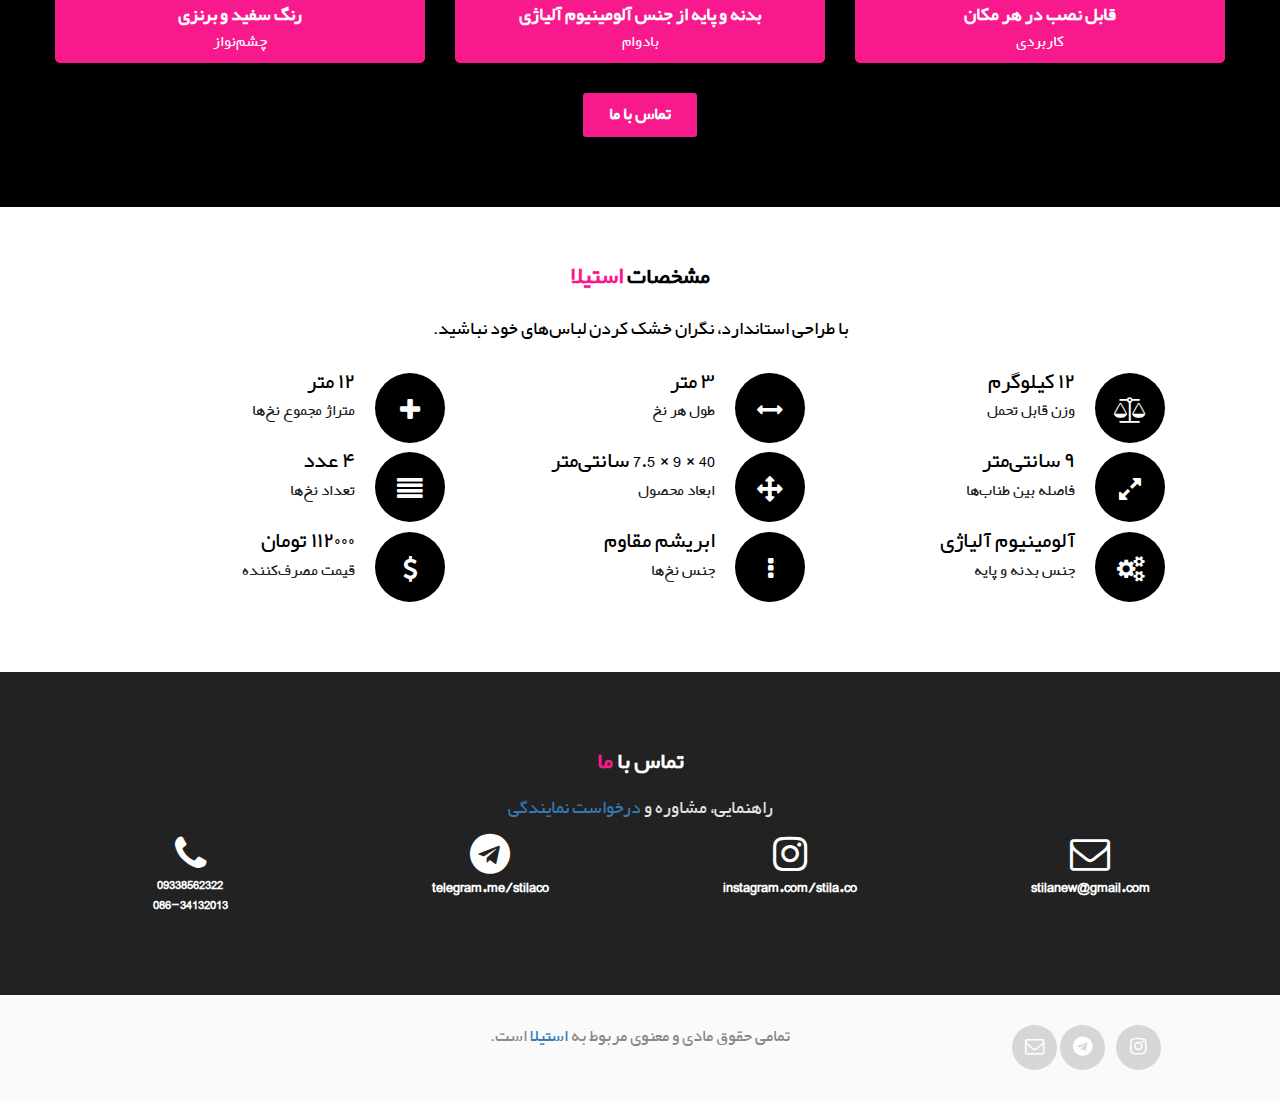
==== commit 17e3b404: "Add digikala link" ====
--- a/index.html
+++ b/index.html
@@ -45,7 +45,8 @@
             <li><a href="#pictures" class="page-scroll">تصاویر</a></li>
              <li><a href="#specifications" class="page-scroll">مشخصات</a></li>
             <li><a href="#contactUs" class="page-scroll">تماس با ما</a></li>
-			<li><a href="DealerRequest.html" class="page-scroll">درخواست نمایندگی</a></li>
+	    <li><a href="DealerRequest.html" class="page-scroll">درخواست نمایندگی</a></li>
+	    <li><a href="https://www.digikala.com/product/dkp-748793" class="page-scroll">خرید اینترنتی</a></li>
           </ul>
         </div>
       </div>
@@ -62,7 +63,7 @@
 					نسل جدید بند رخت‌های آپارتمانی
 				</p>
         <div class="btn-bar">
-          <a href="#contactUs" class="btn btn-custom theme_background_color page-scroll">تماس با ما</a>
+          <a href="https://www.digikala.com/product/dkp-748793" class="btn btn-custom theme_background_color page-scroll">خرید اینترنتی</a>
           <a href="#pictures" class="btn btn-custom-outline page-scroll">تصاویر</a>
         </div>
       </div>
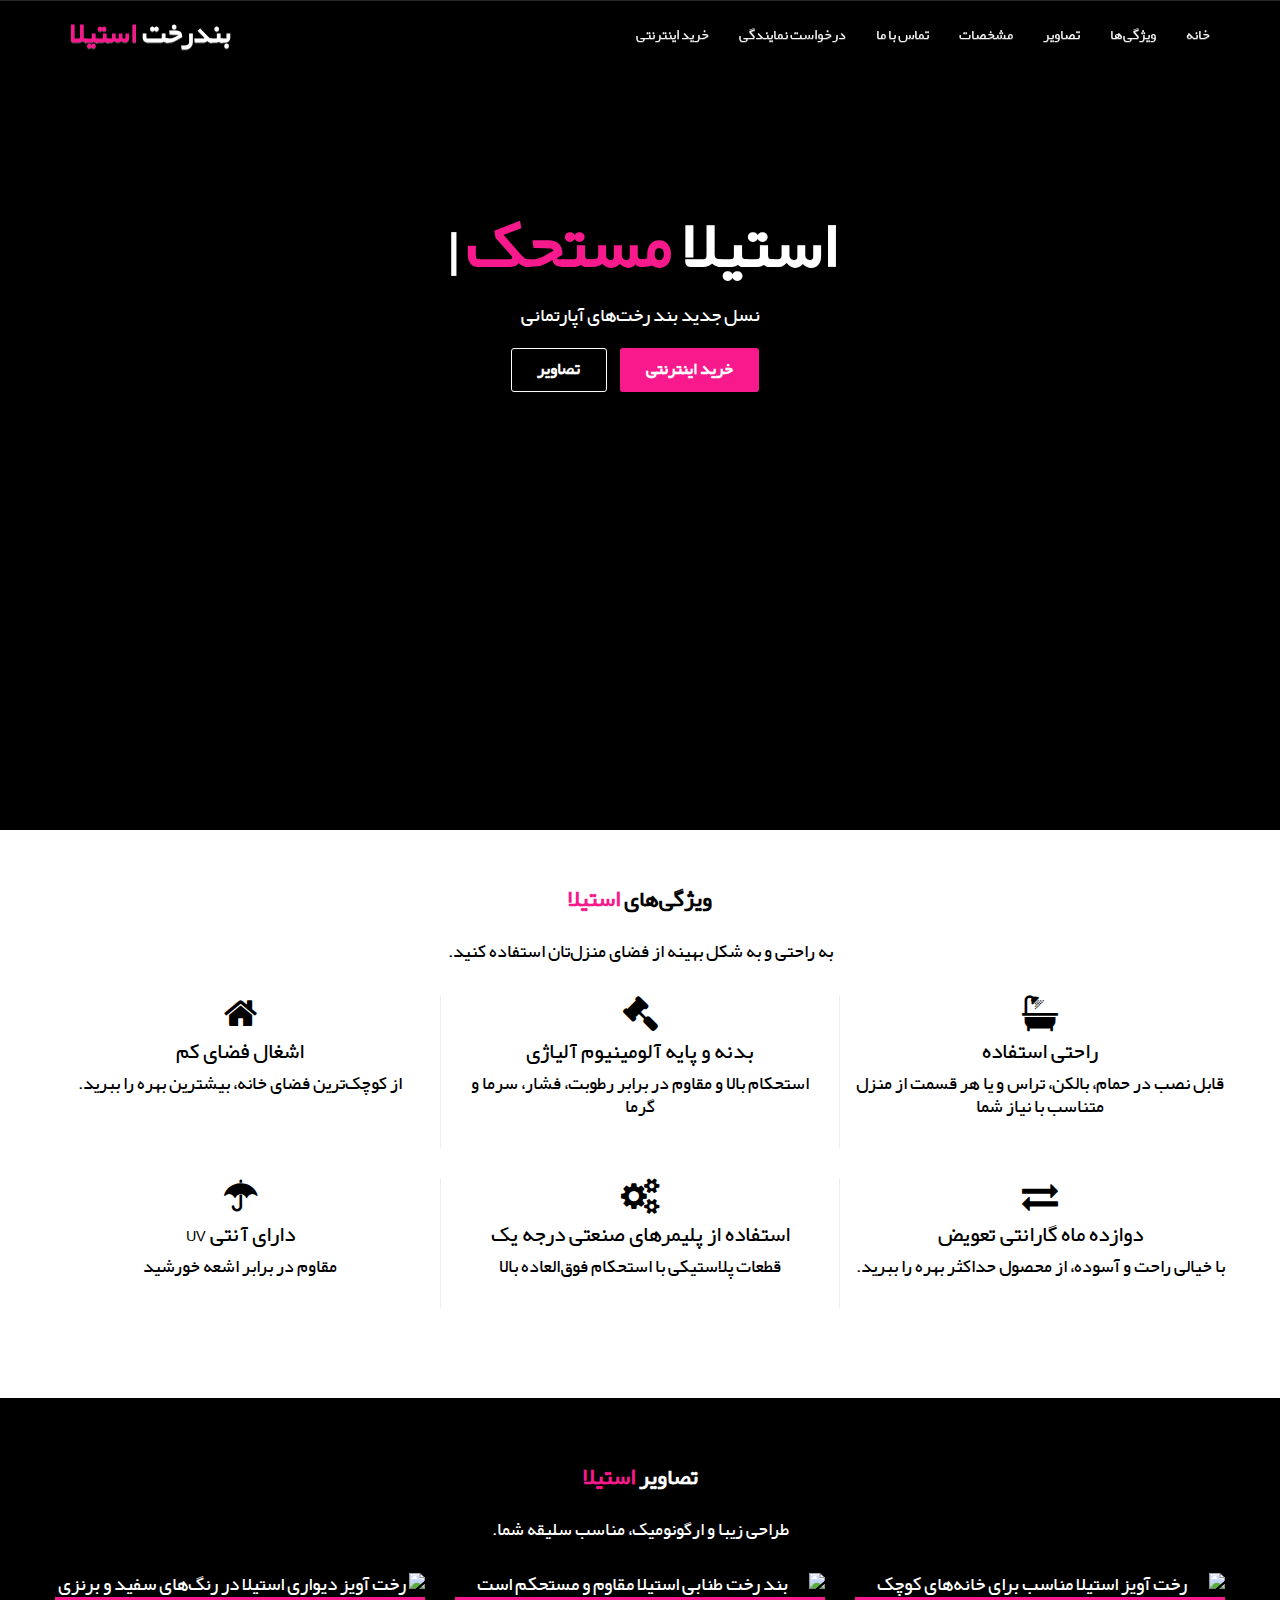
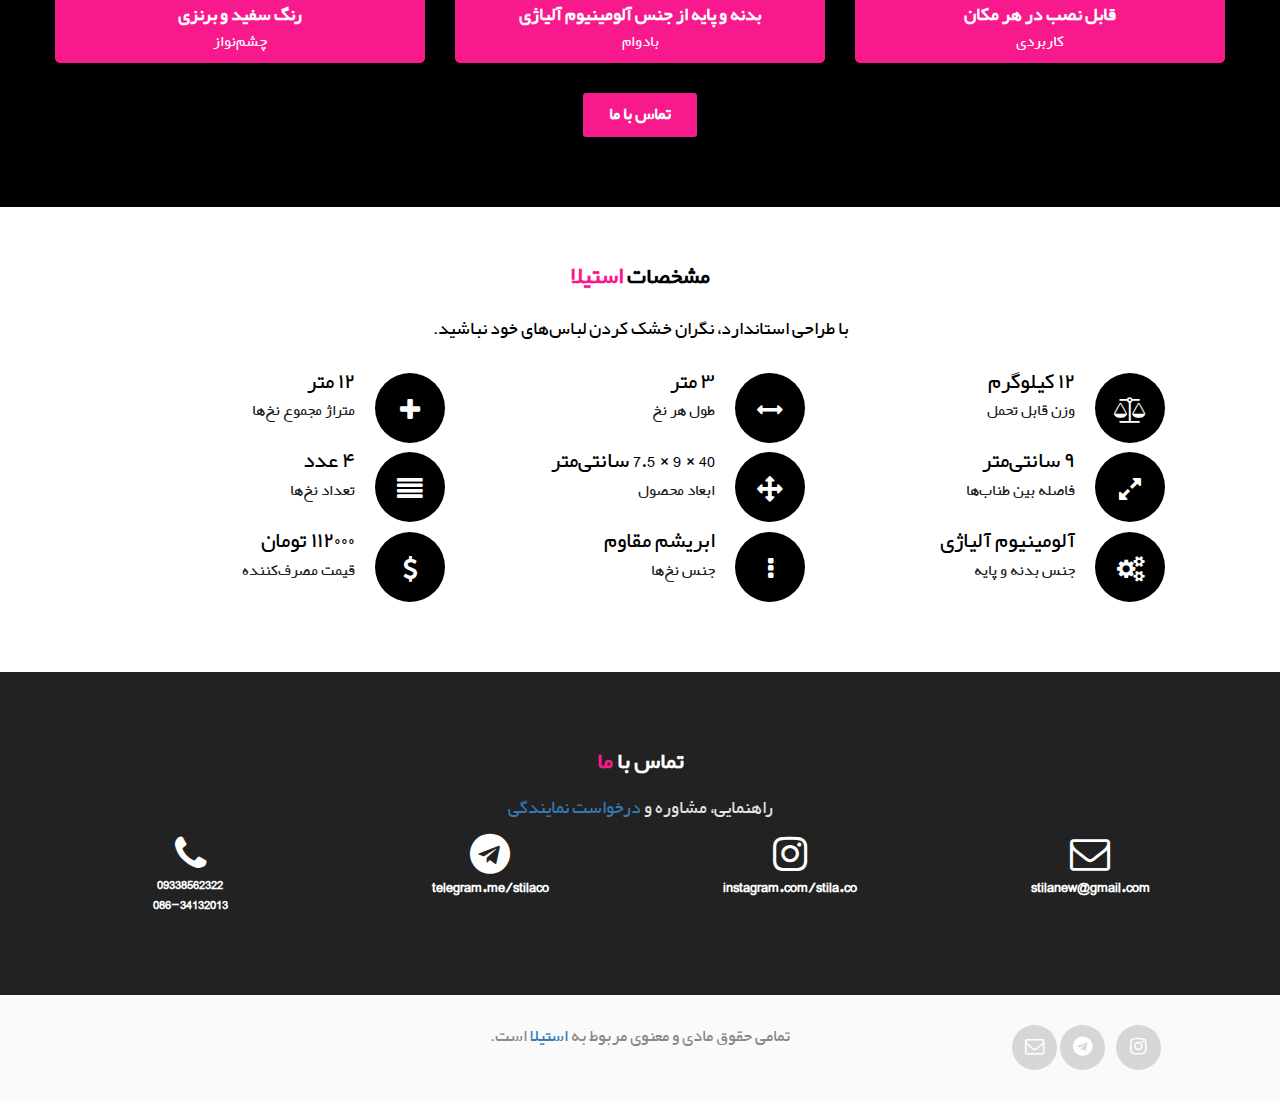
==== commit 12a8d286: "Open digikala link in new tab" ====
--- a/index.html
+++ b/index.html
@@ -46,7 +46,7 @@
              <li><a href="#specifications" class="page-scroll">مشخصات</a></li>
             <li><a href="#contactUs" class="page-scroll">تماس با ما</a></li>
 	    <li><a href="DealerRequest.html" class="page-scroll">درخواست نمایندگی</a></li>
-	    <li><a href="https://www.digikala.com/product/dkp-748793" class="page-scroll">خرید اینترنتی</a></li>
+	    <li><a href="https://www.digikala.com/product/dkp-748793" class="page-scroll" target="_blank">خرید اینترنتی</a></li>
           </ul>
         </div>
       </div>
@@ -63,7 +63,7 @@
 					نسل جدید بند رخت‌های آپارتمانی
 				</p>
         <div class="btn-bar">
-          <a href="https://www.digikala.com/product/dkp-748793" class="btn btn-custom theme_background_color page-scroll">خرید اینترنتی</a>
+          <a href="https://www.digikala.com/product/dkp-748793" target="_blank" class="btn btn-custom theme_background_color page-scroll">خرید اینترنتی</a>
           <a href="#pictures" class="btn btn-custom-outline page-scroll">تصاویر</a>
         </div>
       </div>
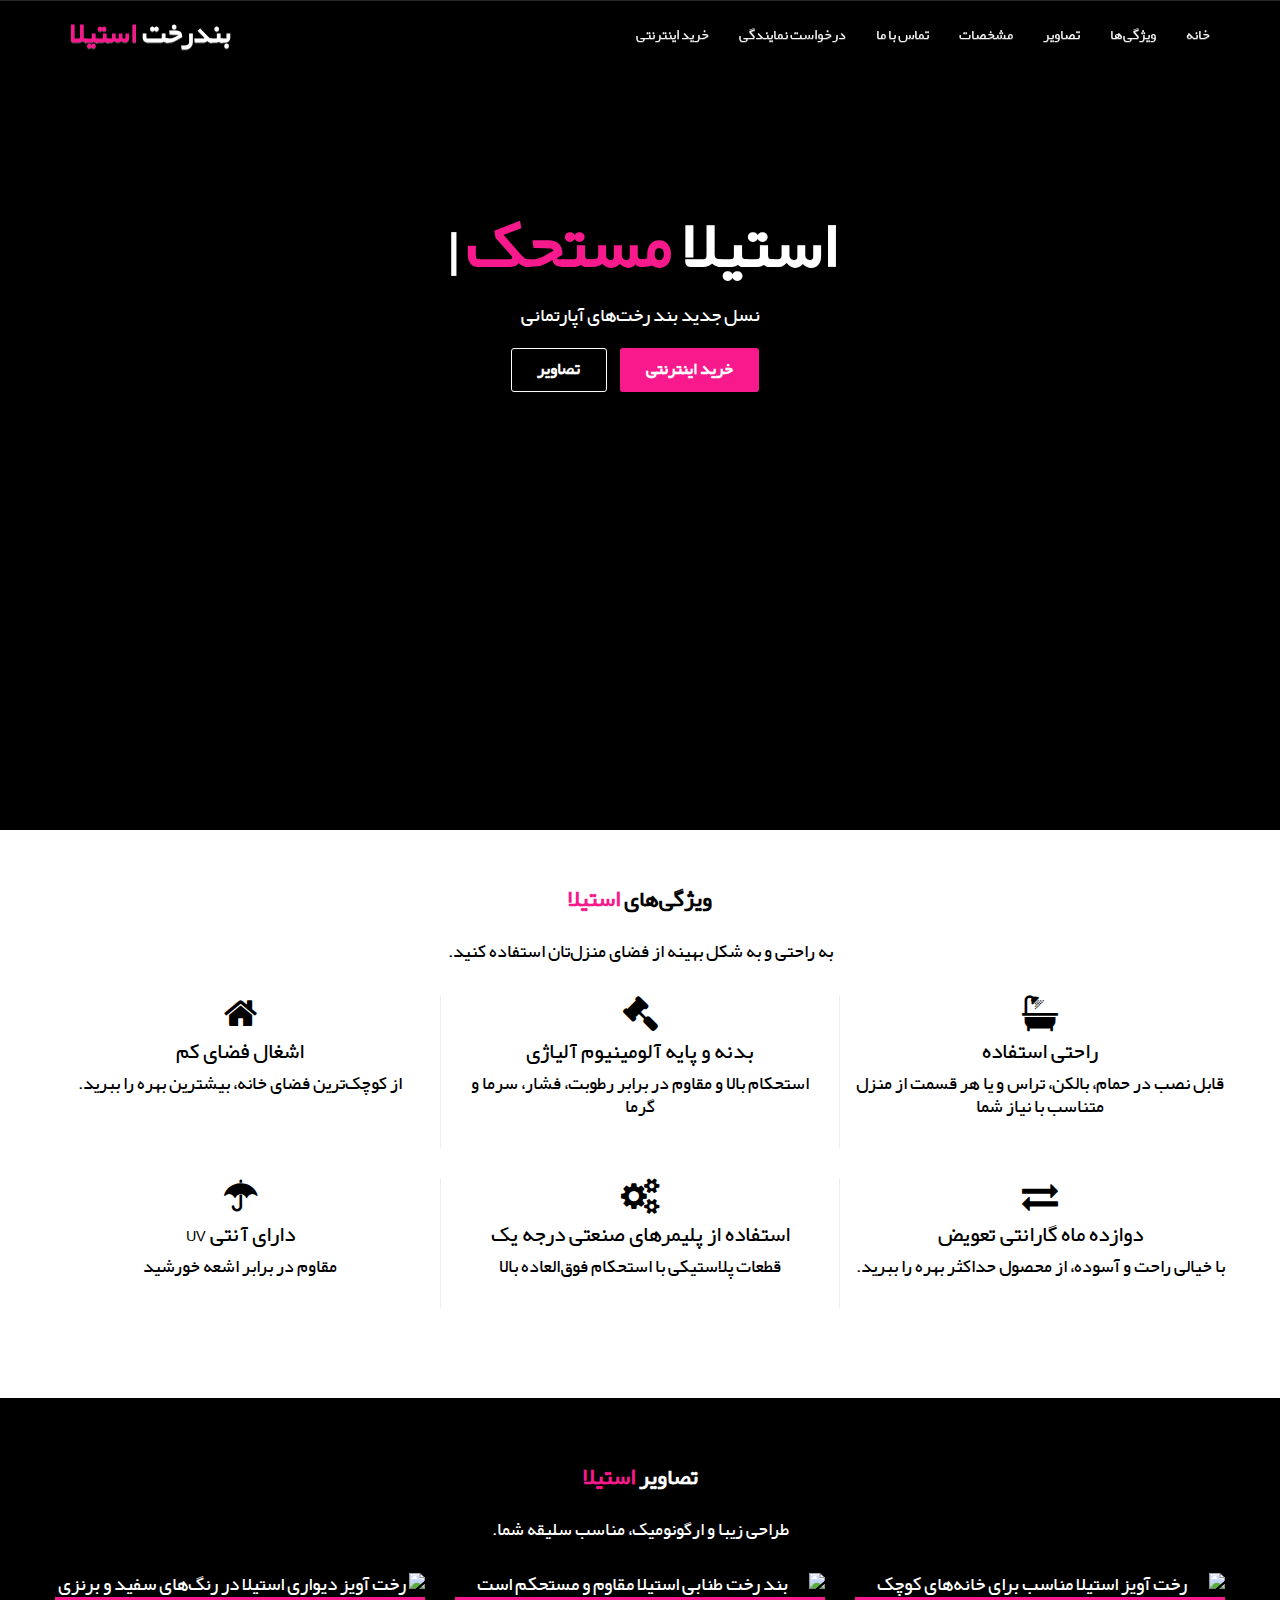
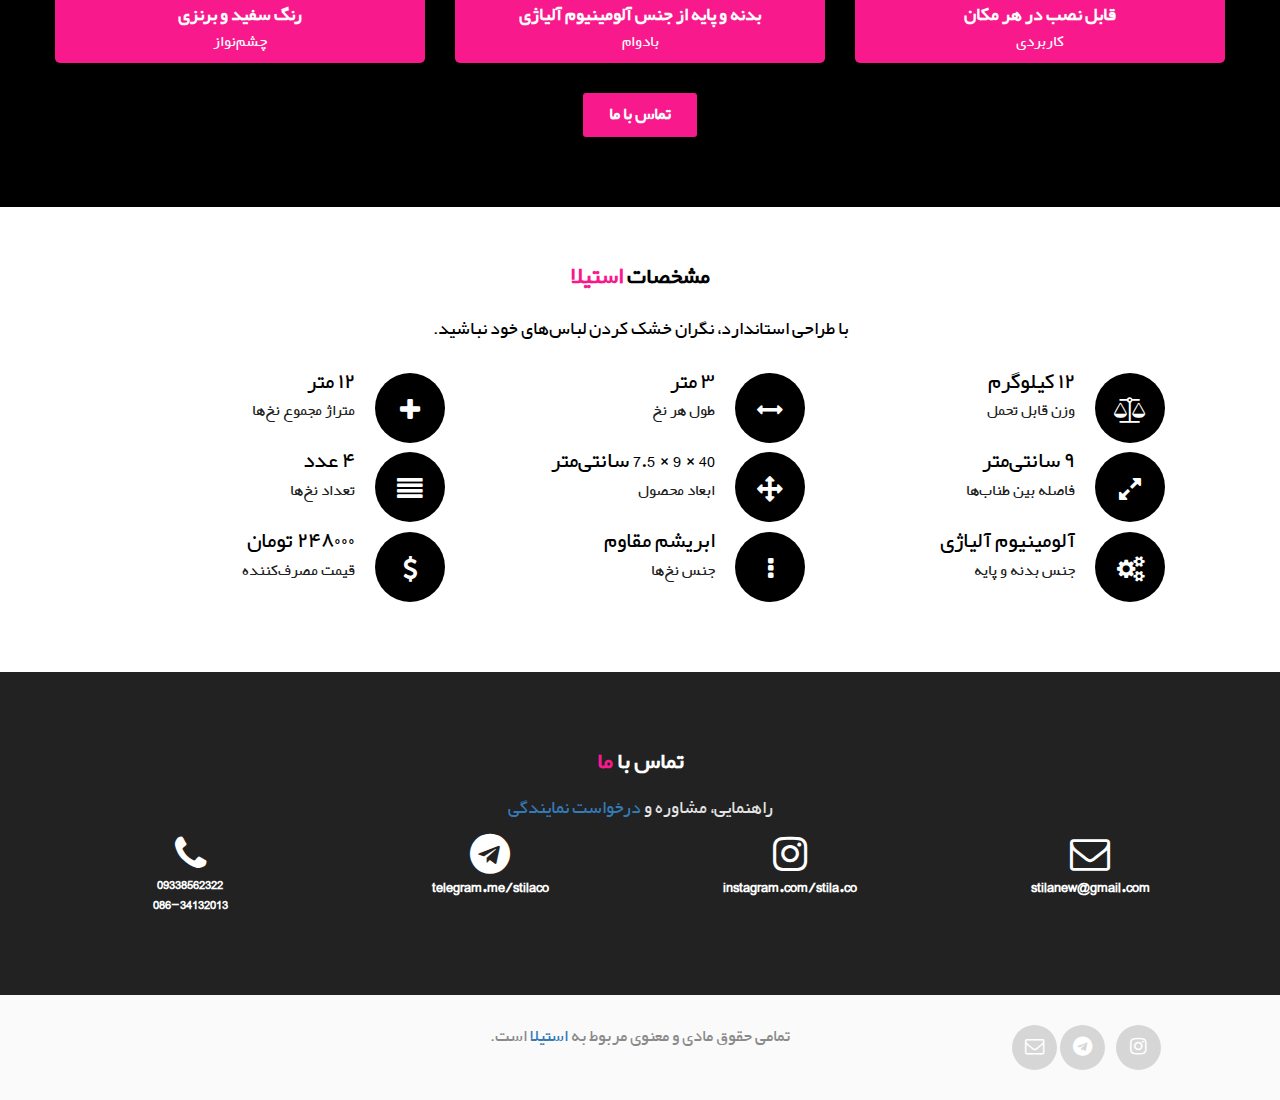
==== commit 845eb7be: "Update price" ====
--- a/index.html
+++ b/index.html
@@ -46,7 +46,7 @@
              <li><a href="#specifications" class="page-scroll">مشخصات</a></li>
             <li><a href="#contactUs" class="page-scroll">تماس با ما</a></li>
 	    <li><a href="DealerRequest.html" class="page-scroll">درخواست نمایندگی</a></li>
-	    <li><a href="https://www.digikala.com/product/dkp-748793" class="page-scroll" target="_blank">خرید اینترنتی</a></li>
+	    <li><a href="https://zil.ink/stila" class="page-scroll" target="_blank">خرید اینترنتی</a></li>
           </ul>
         </div>
       </div>
@@ -63,7 +63,7 @@
 					نسل جدید بند رخت‌های آپارتمانی
 				</p>
         <div class="btn-bar">
-          <a href="https://www.digikala.com/product/dkp-748793" target="_blank" class="btn btn-custom theme_background_color page-scroll">خرید اینترنتی</a>
+          <a href="https://zil.ink/stila" target="_blank" class="btn btn-custom theme_background_color page-scroll">خرید اینترنتی</a>
           <a href="#pictures" class="btn btn-custom-outline page-scroll">تصاویر</a>
         </div>
       </div>
@@ -280,7 +280,7 @@
 	        <div class="nim-service margin-bottom">
 	          <i class="fa fa-usd"></i>
 	          <div class="nim-service-detail">
-	            <h4>۱۱۲۰۰۰ تومان</h4>
+	            <h4>۲۴۸۰۰۰ تومان</h4>
 	            <p>قیمت مصرف‌کننده</p>
 	          </div>
 	        </div>
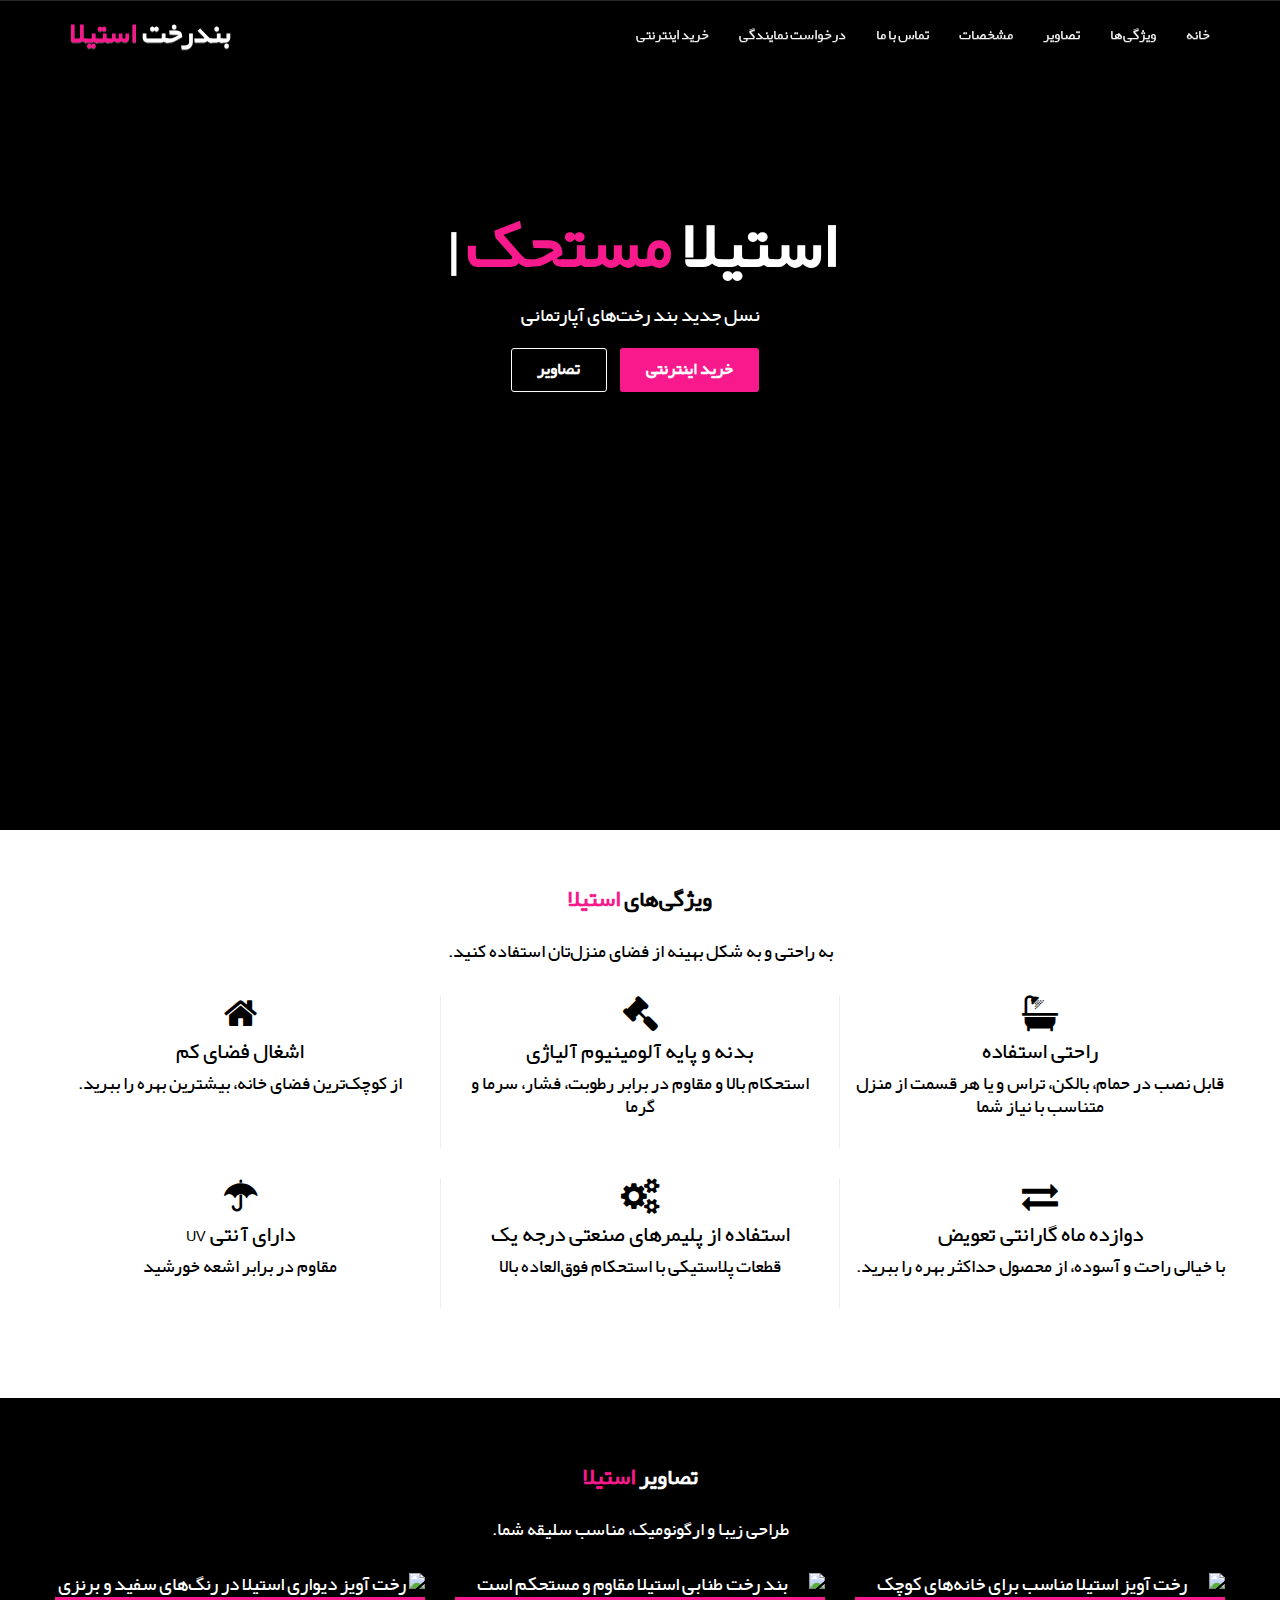
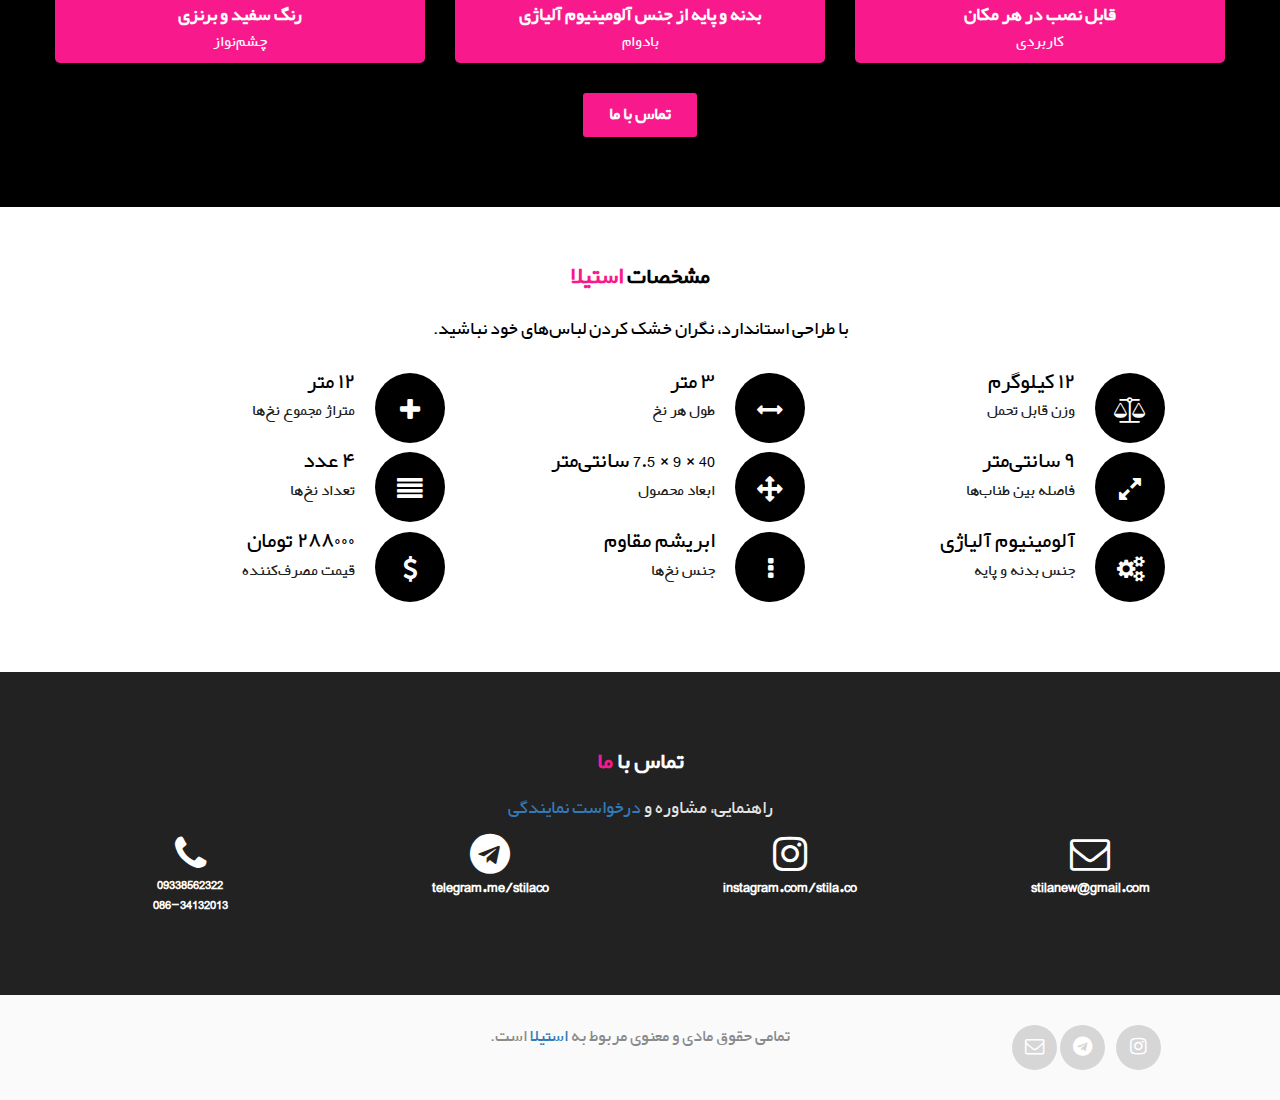
==== commit fe51af7a: "Update price" ====
--- a/index.html
+++ b/index.html
@@ -280,7 +280,7 @@
 	        <div class="nim-service margin-bottom">
 	          <i class="fa fa-usd"></i>
 	          <div class="nim-service-detail">
-	            <h4>۲۴۸۰۰۰ تومان</h4>
+	            <h4>۲۸۸۰۰۰ تومان</h4>
 	            <p>قیمت مصرف‌کننده</p>
 	          </div>
 	        </div>
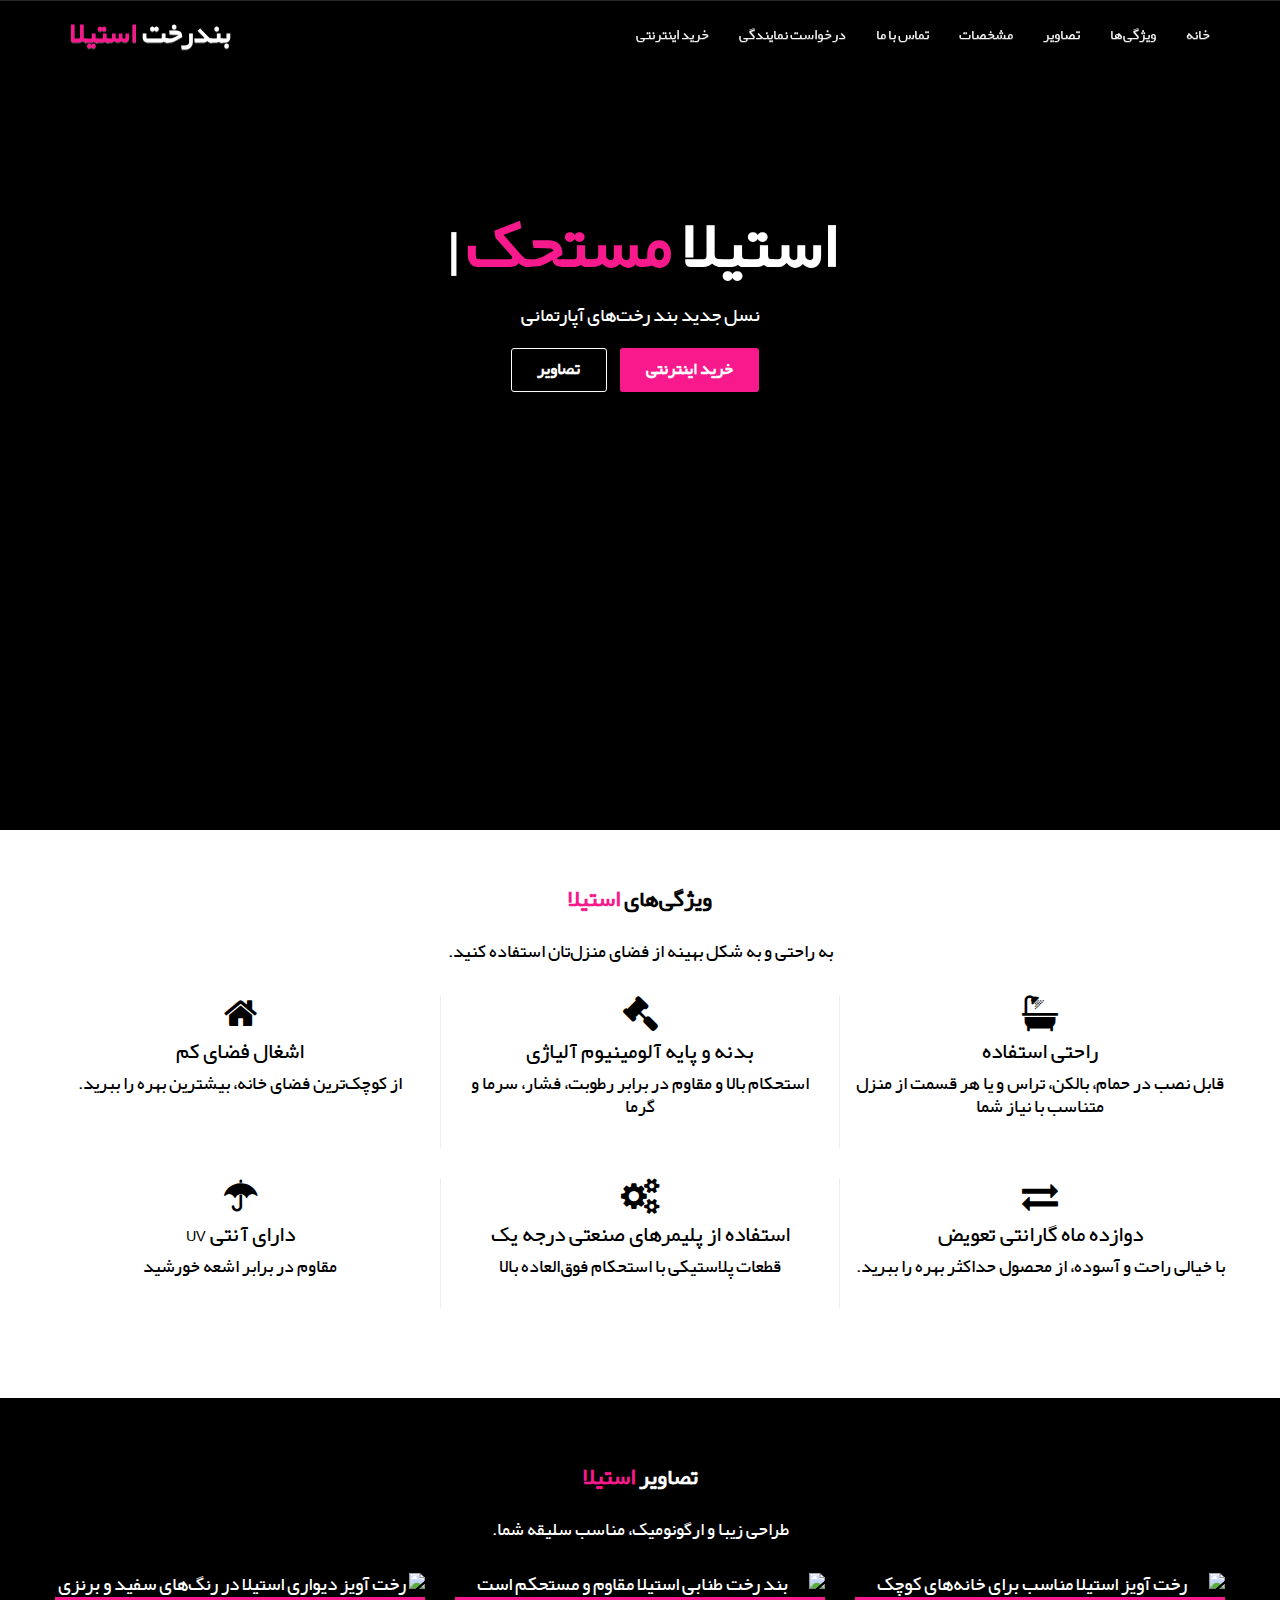
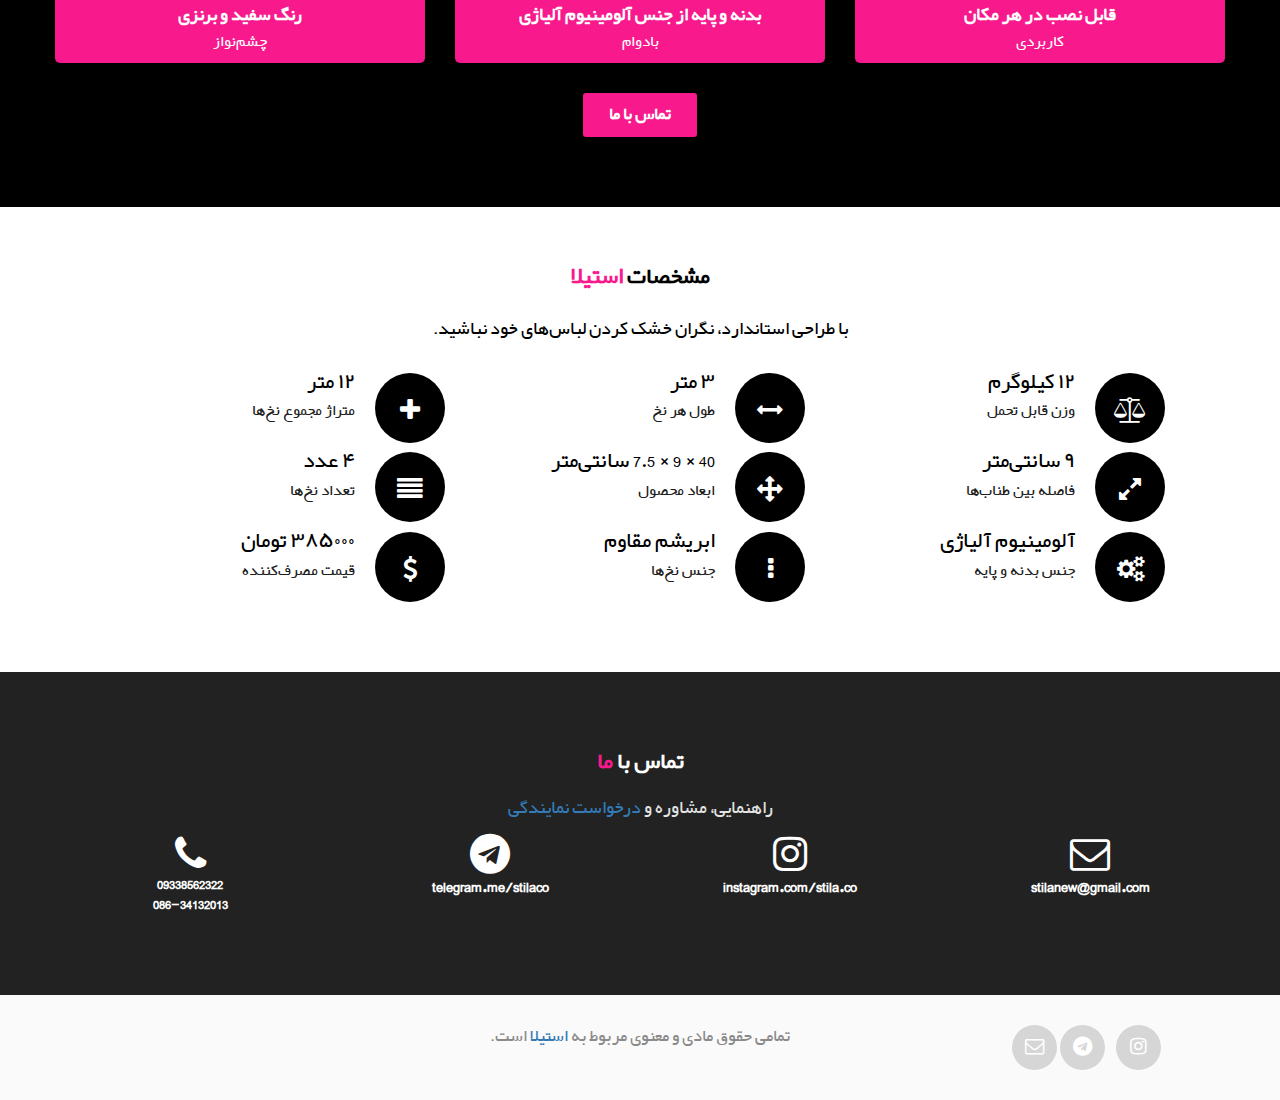
==== commit a7ad2662: "Update price" ====
--- a/index.html
+++ b/index.html
@@ -280,7 +280,7 @@
 	        <div class="nim-service margin-bottom">
 	          <i class="fa fa-usd"></i>
 	          <div class="nim-service-detail">
-	            <h4>۲۸۸۰۰۰ تومان</h4>
+	            <h4>۳۸۵۰۰۰ تومان</h4>
 	            <p>قیمت مصرف‌کننده</p>
 	          </div>
 	        </div>
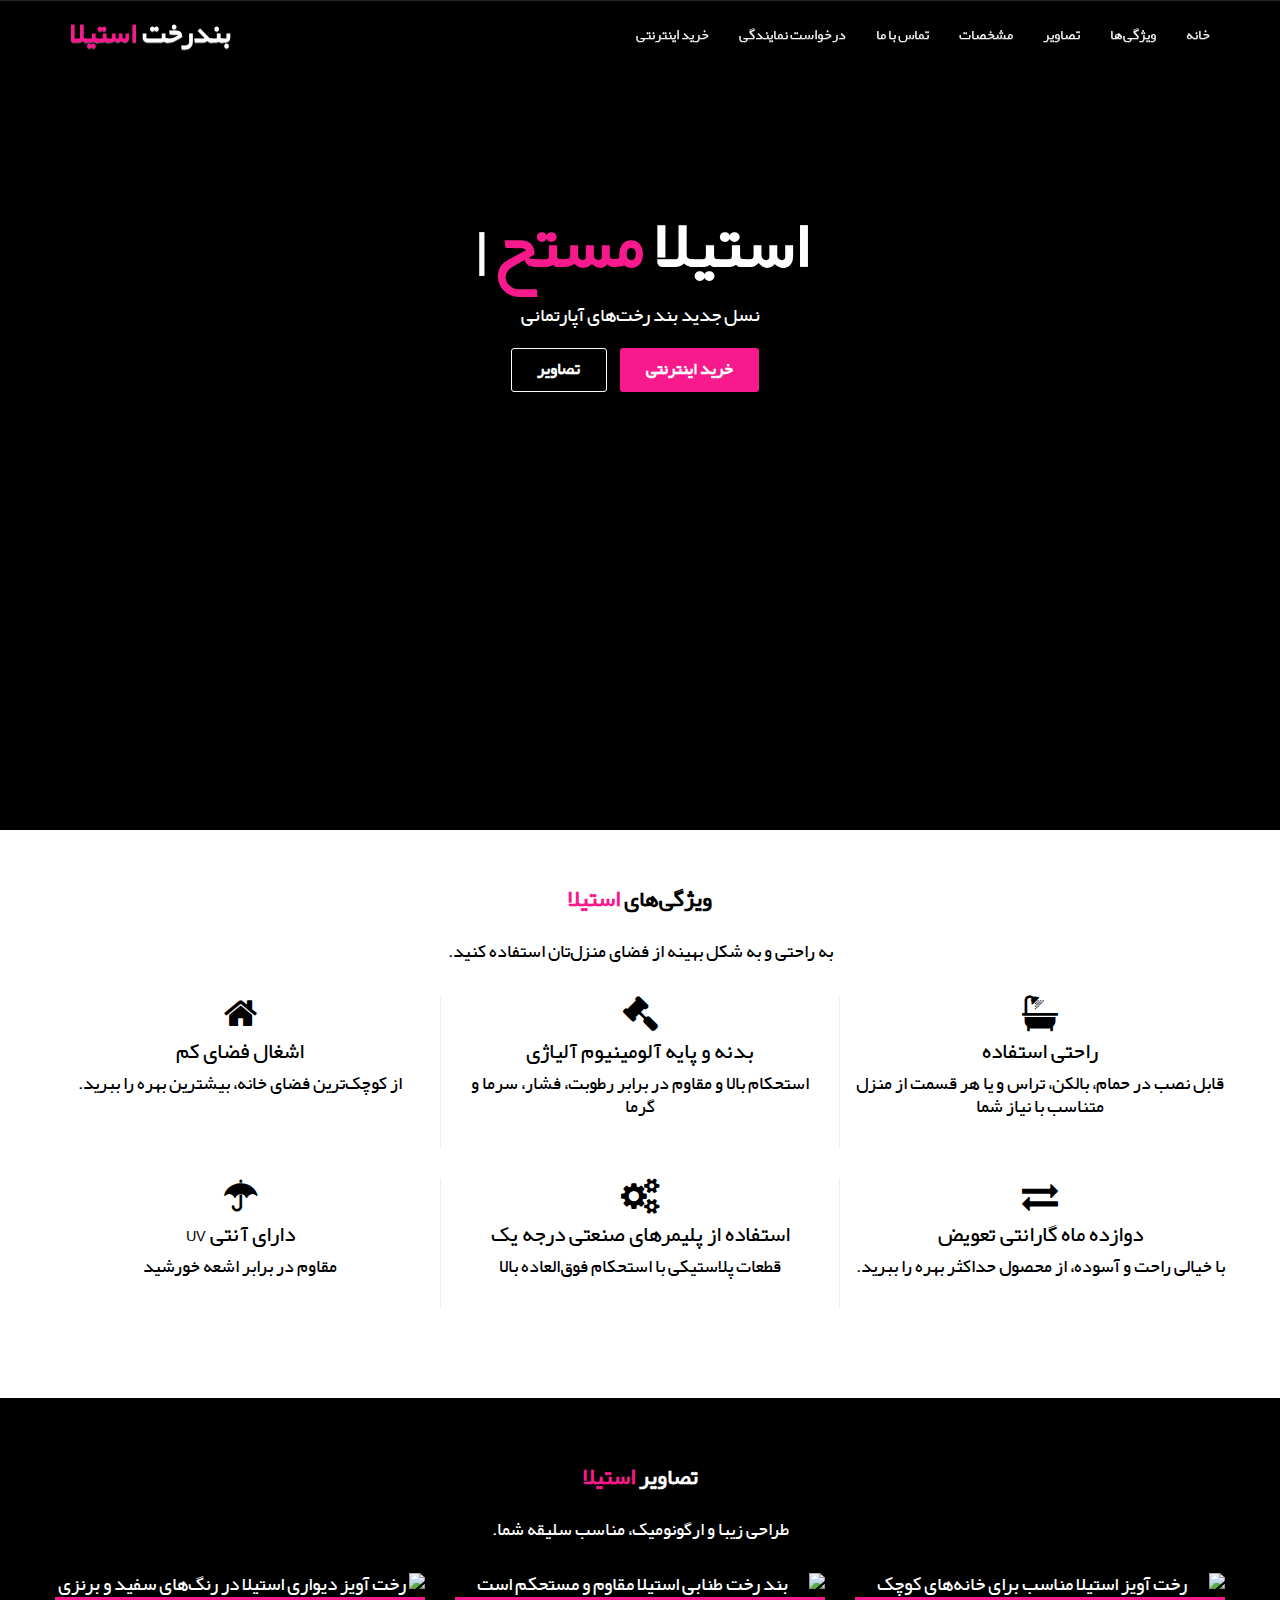
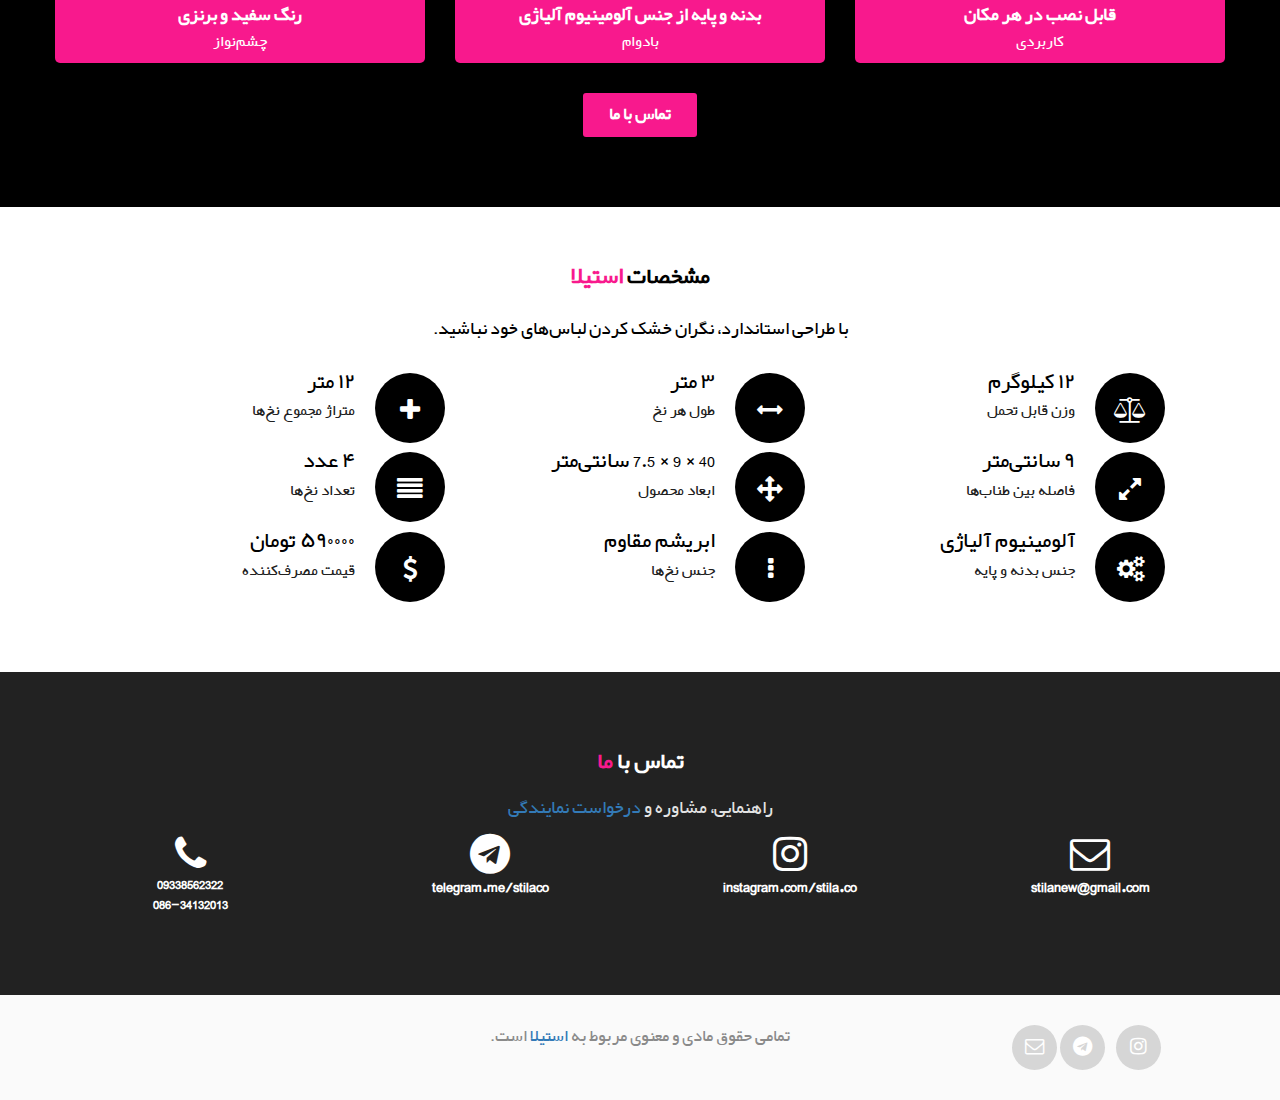
==== commit 9d0fda5c: "Update price" ====
--- a/index.html
+++ b/index.html
@@ -280,7 +280,7 @@
 	        <div class="nim-service margin-bottom">
 	          <i class="fa fa-usd"></i>
 	          <div class="nim-service-detail">
-	            <h4>۳۸۵۰۰۰ تومان</h4>
+	            <h4>۵۹۰۰۰۰ تومان</h4>
 	            <p>قیمت مصرف‌کننده</p>
 	          </div>
 	        </div>
